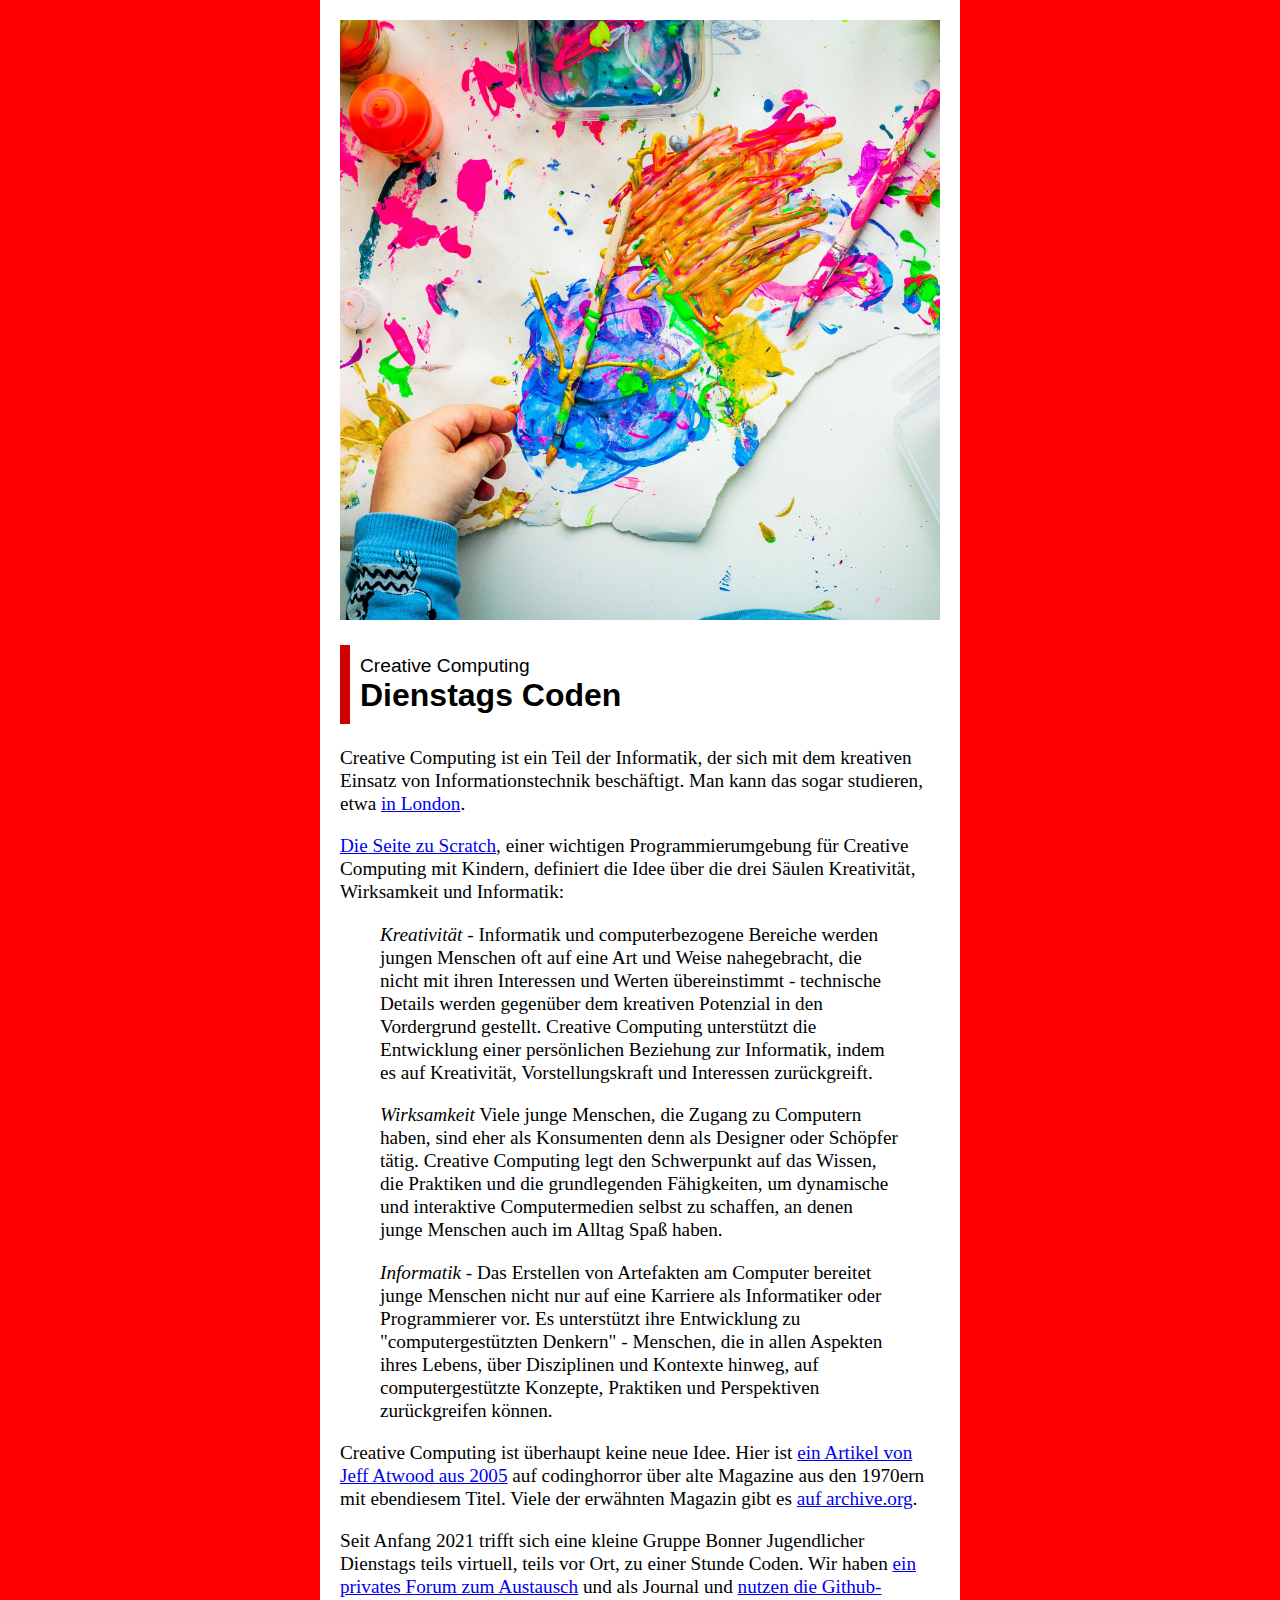
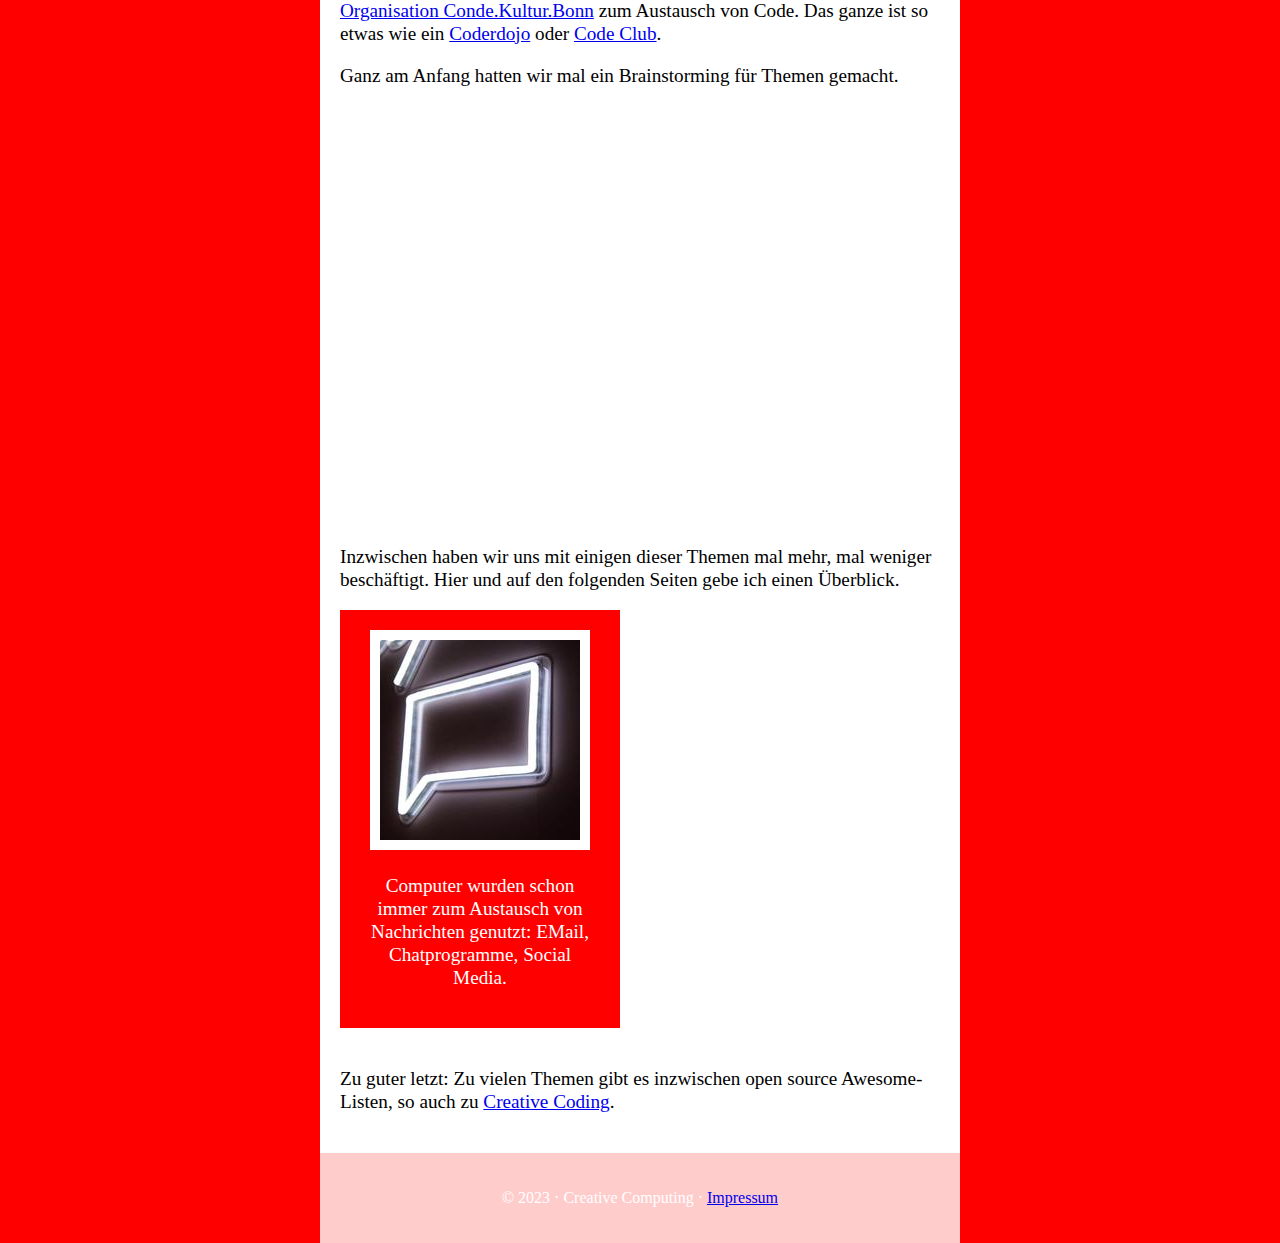
==== docs/index.html @ 2daef766 "First page" ====
<!DOCTYPE html>
<html>
    <head>
        <meta charset="utf-8">
        <title>Dienstags Coden | Creative Computing</title>
        <link href="./styles.css" rel="stylesheet">
        <meta property="og:image" content="./images/banner-1920.jpg">
        <style>

        
        
        </style>
    </head>
    <body>
        <main>
            <header><img alt="Start" src="./images/banner-1920.jpg"></header>
            <h1><small>Creative Computing</small>Dienstags Coden</h1>
            <p>Creative Computing ist ein Teil der Informatik, der sich mit dem kreativen Einsatz von Informationstechnik beschäftigt. Man kann das sogar studieren, etwa <a href="https://www.gold.ac.uk/ug/bsc-creative-computing/">in London</a>.</p>
<p><a href="https://scratched.gse.harvard.edu/guide/">Die Seite zu Scratch</a>, einer wichtigen Programmierumgebung für Creative Computing mit Kindern, definiert die Idee über die drei Säulen Kreativität, Wirksamkeit und Informatik:</p>
<blockquote>
<p><em>Kreativität</em> - Informatik und computerbezogene Bereiche werden jungen Menschen oft auf eine Art und Weise nahegebracht, die nicht mit ihren Interessen und Werten übereinstimmt - technische Details werden gegenüber dem kreativen Potenzial in den Vordergrund gestellt. Creative Computing unterstützt die Entwicklung einer persönlichen Beziehung zur Informatik, indem es auf Kreativität, Vorstellungskraft und Interessen zurückgreift.</p>
<p><em>Wirksamkeit</em> Viele junge Menschen, die Zugang zu Computern haben, sind eher als Konsumenten denn als Designer oder Schöpfer tätig. Creative Computing legt den Schwerpunkt auf das Wissen, die Praktiken und die grundlegenden Fähigkeiten, um dynamische und interaktive Computermedien selbst zu schaffen, an denen junge Menschen auch im Alltag Spaß haben.</p>
<p><em>Informatik</em> - Das Erstellen von Artefakten am Computer bereitet junge Menschen nicht nur auf eine Karriere als Informatiker oder Programmierer vor. Es unterstützt ihre Entwicklung zu "computergestützten Denkern" - Menschen, die in allen Aspekten ihres Lebens, über Disziplinen und Kontexte hinweg, auf computergestützte Konzepte, Praktiken und Perspektiven zurückgreifen können.</p>
</blockquote>
<p>Creative Computing ist überhaupt keine neue Idee. Hier ist <a href="https://blog.codinghorror.com/the-best-of-creative-computing/">ein Artikel von Jeff Atwood aus 2005</a> auf codinghorror über alte Magazine aus den 1970ern mit ebendiesem Titel. Viele der erwähnten Magazin gibt es <a href="https://archive.org/search.php?query=creator%3A%22Ahl%2C+David+H%22">auf archive.org</a>.</p>
<p>Seit Anfang 2021 trifft sich eine kleine Gruppe Bonner Jugendlicher Dienstags teils virtuell, teils vor Ort, zu einer Stunde Coden. Wir haben <a href="https://meetup.codekulturbonn.de/groups/2">ein privates Forum zum Austausch</a> und als Journal und <a href="https://github.com/orgs/codekulturbonn/repositories">nutzen die Github-Organisation Conde.Kultur.Bonn</a> zum Austausch von Code. Das ganze ist so etwas wie ein <a href="https://coderdojo.com/de-DE">Coderdojo</a> oder <a href="https://international.codeclub.org/">Code Club</a>. </p>
<p>Ganz am Anfang hatten wir mal ein Brainstorming für Themen gemacht. </p>
<div class="kinopio-embed" style="height: 420px; width: 100%;">
  <iframe src="https://kinopio.club/embed/?spaceId=gzl-9pEUShbT-VO4FKwX3&zoom=100" style="height: 100%; width: 100%; border: 0; border-radius: 5px;">
  </iframe>
</div>

<p>Inzwischen haben wir uns mit einigen dieser Themen mal mehr, mal weniger beschäftigt. Hier und auf den folgenden Seiten gebe ich einen Überblick.</p>
<section id="teasers">
    <a title="Sich unterhalten" href="./unterhalten.html">
      <img alt="Unterhalten" src="./images/chat-200.jpg">
      <p>Computer wurden schon immer zum Austausch von Nachrichten genutzt: EMail, Chatprogramme, Social Media. 
</p>
    </a>
</section>

<p>Zu guter letzt: Zu vielen Themen gibt es inzwischen open source Awesome-Listen, so auch zu <a href="https://github.com/terkelg/awesome-creative-coding">Creative Coding</a>.</p>
        </main>

        <footer>
          <p>&copy; 2023 &middot; Creative Computing &middot; <a href="about.html">Impressum</a></p>
	        </footer>
    </body>
</html>
---- docs/styles.css ----
/**
 * styles.css - Cascading Style Sheets
 */
body {
    margin: 0;
    background-color: red;
}

main {
    background-color: white;
    max-width: 600px;
    margin: 0 auto;
    padding: 20px;
}

hr {
    color: #eee;
}

main p {
    font-size: 1.2em;
    line-height: 1.2em;
}

main p.lead {
    font-size: 1.4em;
}

header img {
    max-width: 600px;
}

h1, h2 {
    font-family: arial;
}

h1 {
    border-left: solid 10px #c00;
    padding: 10px;
}

h1 > small {
    display: block;
    font-size: 0.6em;
    font-weight: normal;
}

#teasers {
    display: flex;
    flex-wrap: wrap;
    justify-content: space-between;
}

#teasers a {
    background-color: red;
    width: 240px;
    margin-bottom: 20px;
    padding: 20px;
    text-decoration: none;
    color: white;
    text-align: center;
}

#teasers img {
    border: solid 10px white;
}
    
footer {
    max-width: 600px;
    margin: 0 auto;
    padding: 20px;
    background-color: #fcc;
    color: white;
}

footer p {
    text-align: center;
}

footer nav {
    display: flex;
    justify-content: center;
}

footer img {
    display: block;
    margin: 20px;
    border: solid 10px white;
    max-width: 80px;
}
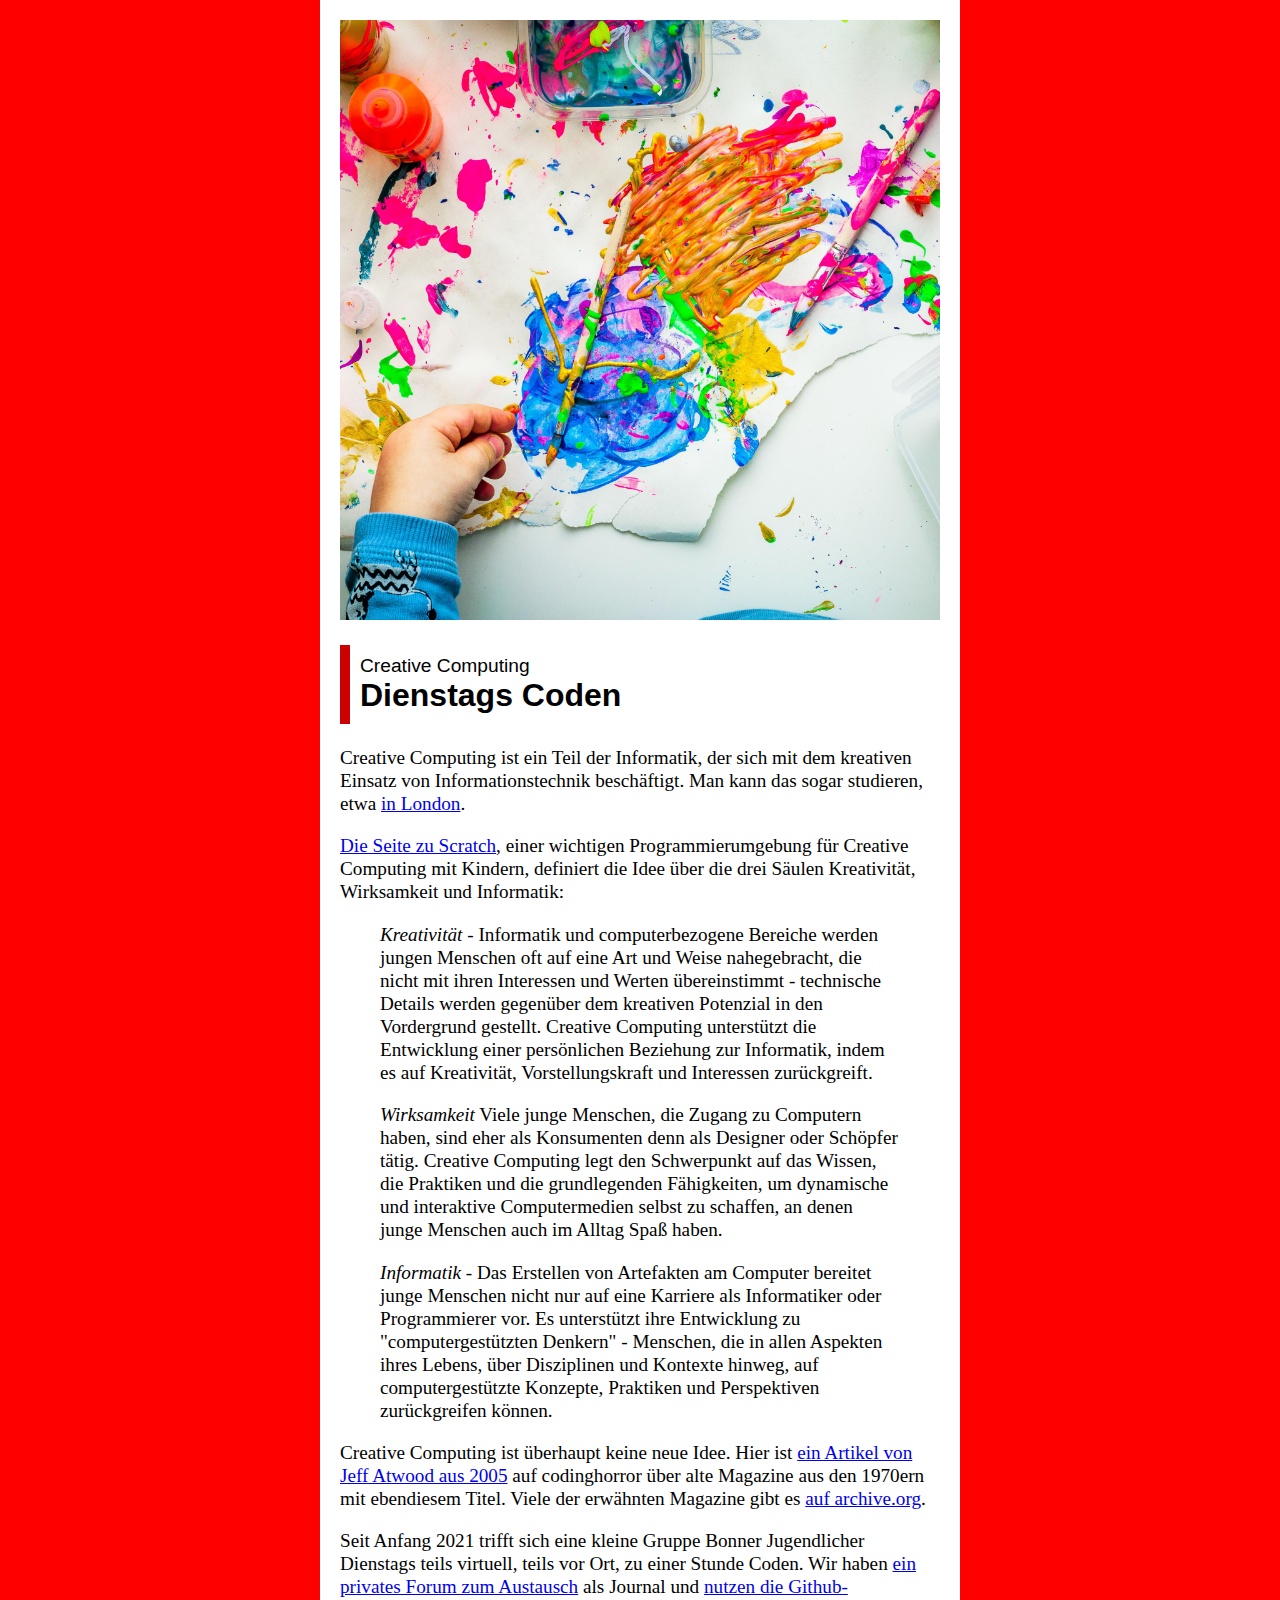
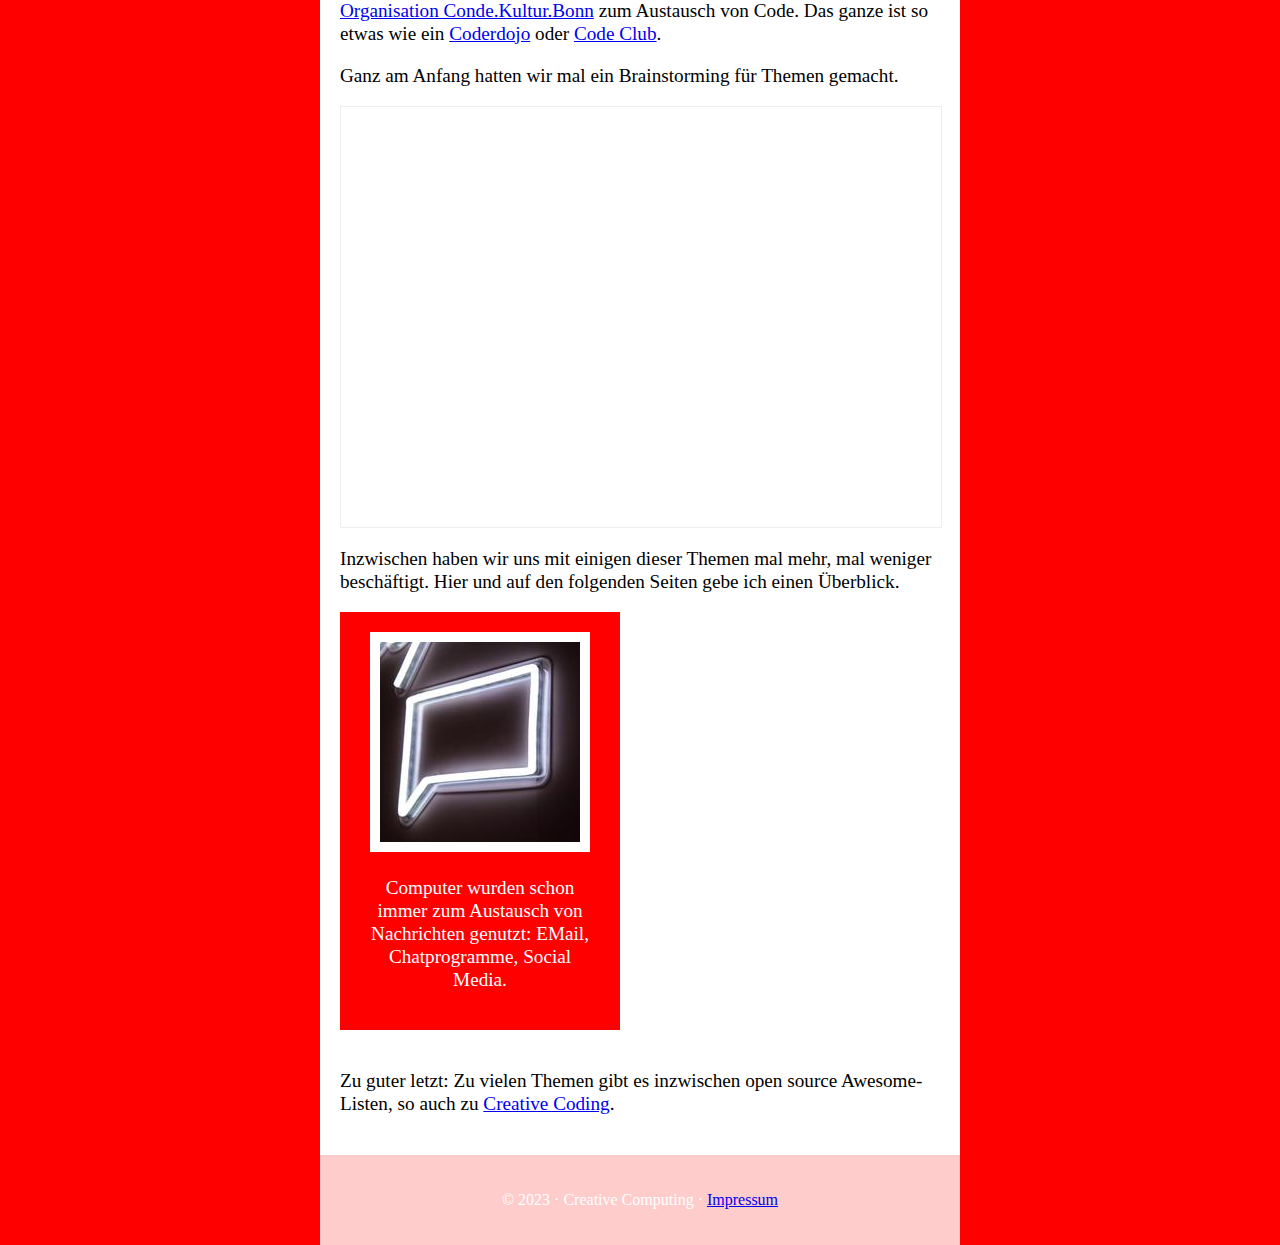
==== commit e3fbb20a: "Typos" ====
--- a/docs/index.html
+++ b/docs/index.html
@@ -22,8 +22,8 @@
 <p><em>Wirksamkeit</em> Viele junge Menschen, die Zugang zu Computern haben, sind eher als Konsumenten denn als Designer oder Schöpfer tätig. Creative Computing legt den Schwerpunkt auf das Wissen, die Praktiken und die grundlegenden Fähigkeiten, um dynamische und interaktive Computermedien selbst zu schaffen, an denen junge Menschen auch im Alltag Spaß haben.</p>
 <p><em>Informatik</em> - Das Erstellen von Artefakten am Computer bereitet junge Menschen nicht nur auf eine Karriere als Informatiker oder Programmierer vor. Es unterstützt ihre Entwicklung zu "computergestützten Denkern" - Menschen, die in allen Aspekten ihres Lebens, über Disziplinen und Kontexte hinweg, auf computergestützte Konzepte, Praktiken und Perspektiven zurückgreifen können.</p>
 </blockquote>
-<p>Creative Computing ist überhaupt keine neue Idee. Hier ist <a href="https://blog.codinghorror.com/the-best-of-creative-computing/">ein Artikel von Jeff Atwood aus 2005</a> auf codinghorror über alte Magazine aus den 1970ern mit ebendiesem Titel. Viele der erwähnten Magazin gibt es <a href="https://archive.org/search.php?query=creator%3A%22Ahl%2C+David+H%22">auf archive.org</a>.</p>
-<p>Seit Anfang 2021 trifft sich eine kleine Gruppe Bonner Jugendlicher Dienstags teils virtuell, teils vor Ort, zu einer Stunde Coden. Wir haben <a href="https://meetup.codekulturbonn.de/groups/2">ein privates Forum zum Austausch</a> und als Journal und <a href="https://github.com/orgs/codekulturbonn/repositories">nutzen die Github-Organisation Conde.Kultur.Bonn</a> zum Austausch von Code. Das ganze ist so etwas wie ein <a href="https://coderdojo.com/de-DE">Coderdojo</a> oder <a href="https://international.codeclub.org/">Code Club</a>. </p>
+<p>Creative Computing ist überhaupt keine neue Idee. Hier ist <a href="https://blog.codinghorror.com/the-best-of-creative-computing/">ein Artikel von Jeff Atwood aus 2005</a> auf codinghorror über alte Magazine aus den 1970ern mit ebendiesem Titel. Viele der erwähnten Magazine gibt es <a href="https://archive.org/search.php?query=creator%3A%22Ahl%2C+David+H%22">auf archive.org</a>.</p>
+<p>Seit Anfang 2021 trifft sich eine kleine Gruppe Bonner Jugendlicher Dienstags teils virtuell, teils vor Ort, zu einer Stunde Coden. Wir haben <a href="https://meetup.codekulturbonn.de/groups/2">ein privates Forum zum Austausch</a> als Journal und <a href="https://github.com/orgs/codekulturbonn/repositories">nutzen die Github-Organisation Conde.Kultur.Bonn</a> zum Austausch von Code. Das ganze ist so etwas wie ein <a href="https://coderdojo.com/de-DE">Coderdojo</a> oder <a href="https://international.codeclub.org/">Code Club</a>. </p>
 <p>Ganz am Anfang hatten wir mal ein Brainstorming für Themen gemacht. </p>
 <div class="kinopio-embed" style="height: 420px; width: 100%;">
   <iframe src="https://kinopio.club/embed/?spaceId=gzl-9pEUShbT-VO4FKwX3&zoom=100" style="height: 100%; width: 100%; border: 0; border-radius: 5px;">
--- a/docs/styles.css
+++ b/docs/styles.css
@@ -64,6 +64,10 @@
 #teasers img {
     border: solid 10px white;
 }
+
+.kinopio-embed {
+    border: solid 1px #eee;
+}
     
 footer {
     max-width: 600px;
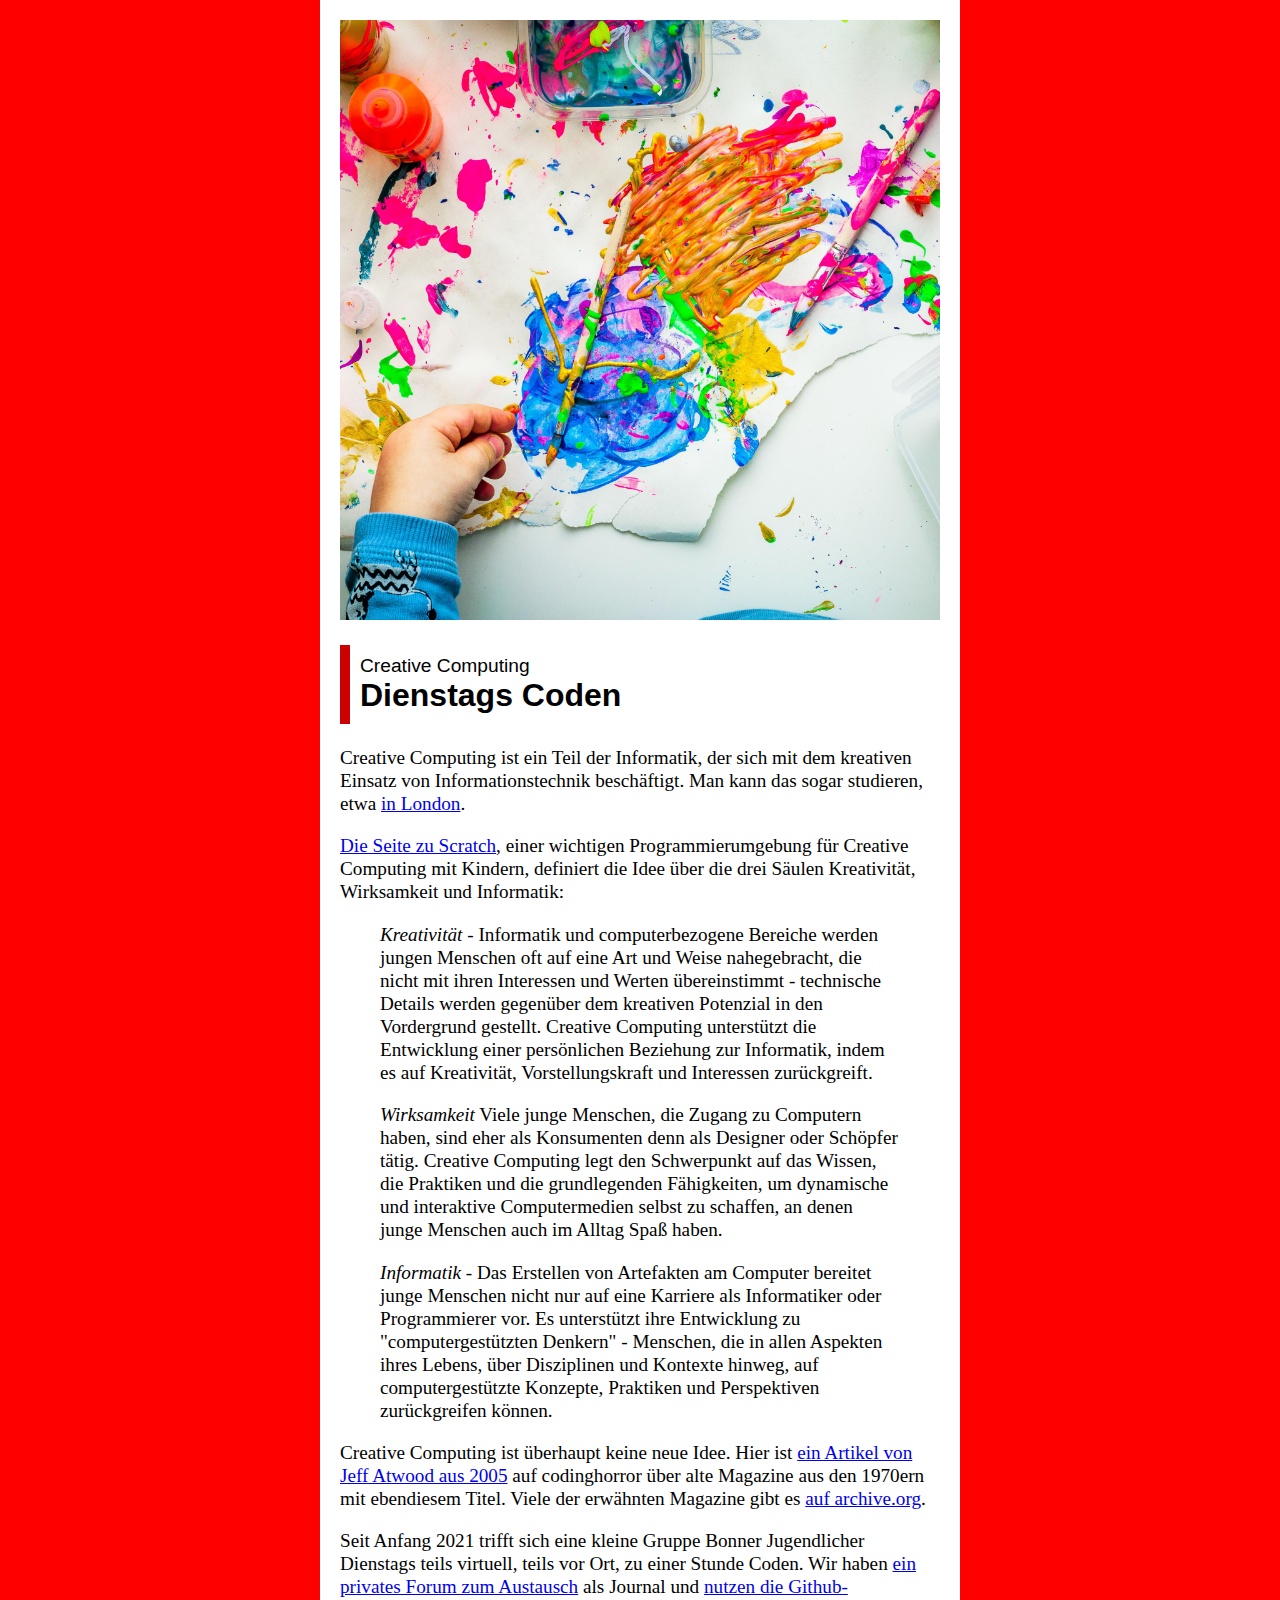
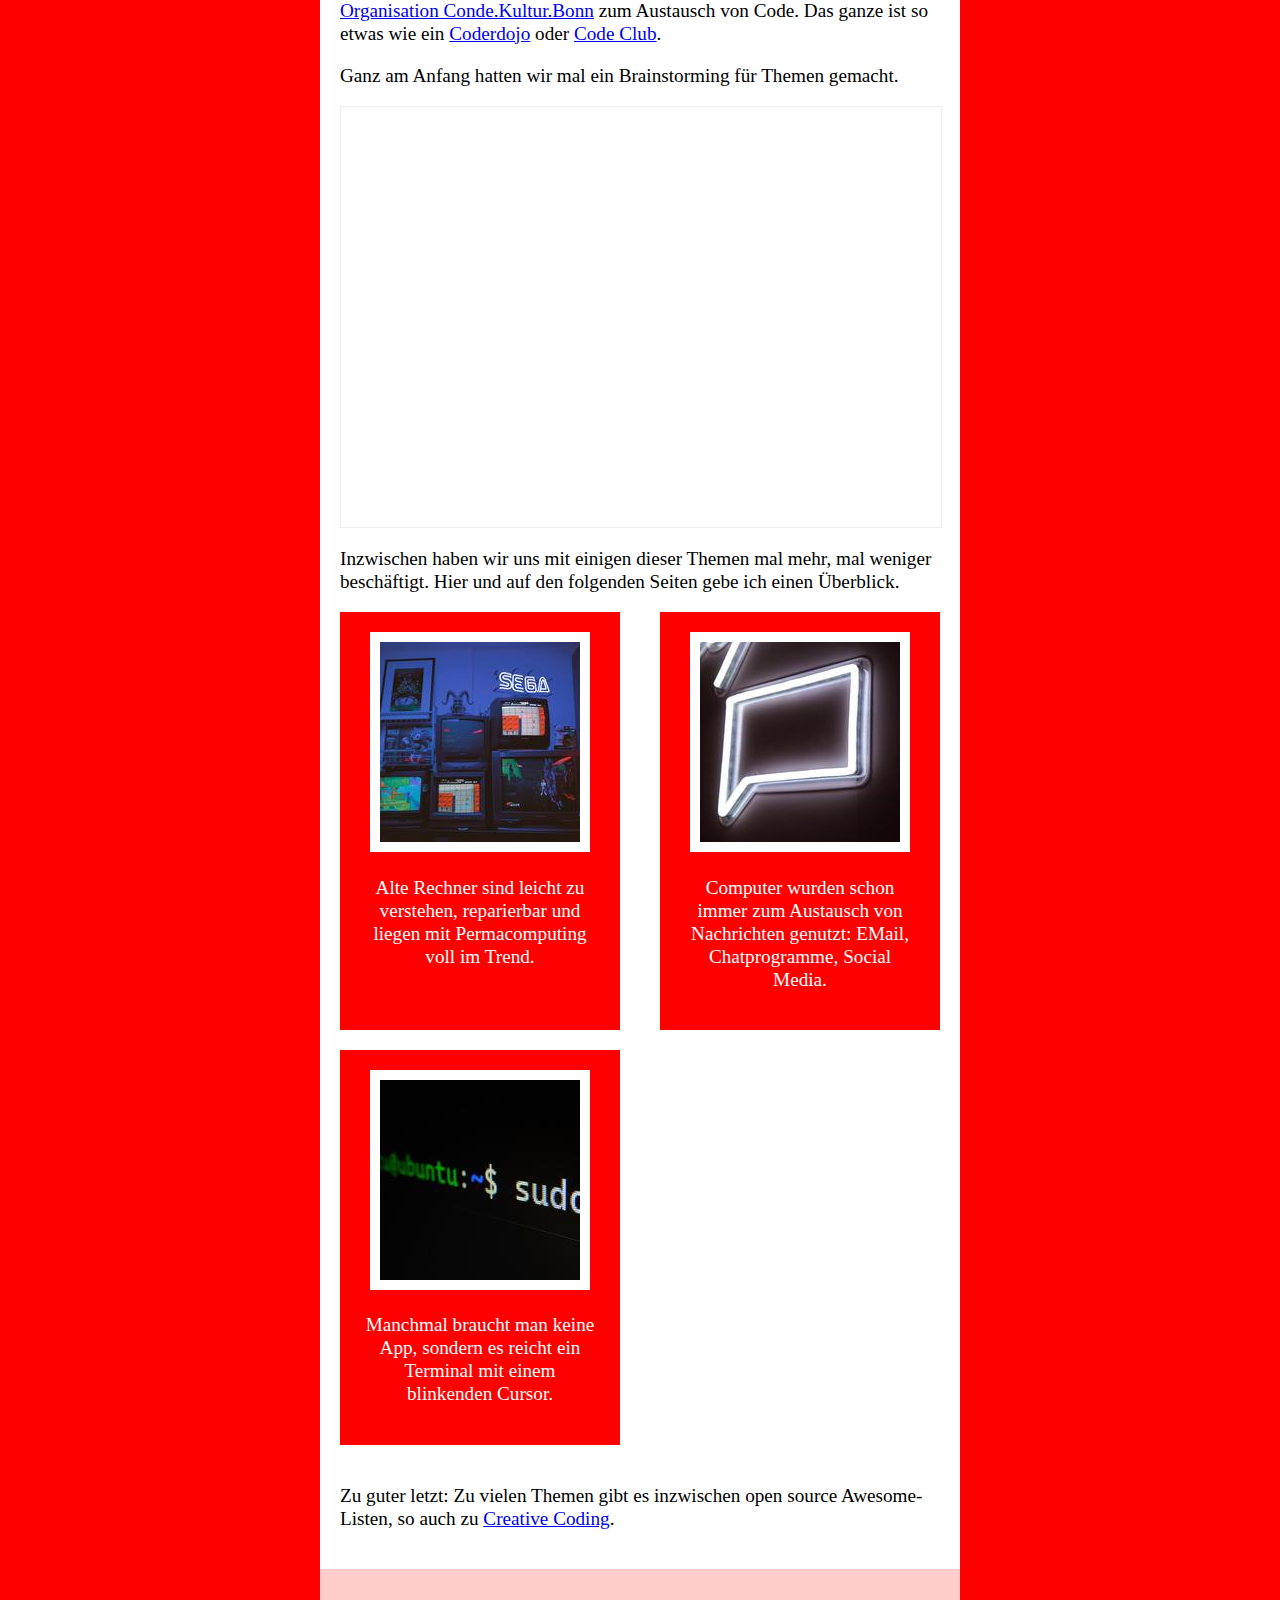
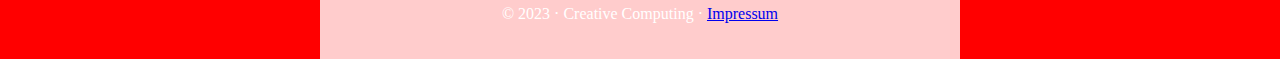
==== commit 57dd1a70: "Hypothesis. New pages" ====
--- a/docs/index.html
+++ b/docs/index.html
@@ -10,6 +10,7 @@
         
         
         </style>
+        <script src="https://hypothes.is/embed.js" async></script>
     </head>
     <body>
         <main>
@@ -32,9 +33,19 @@
 
 <p>Inzwischen haben wir uns mit einigen dieser Themen mal mehr, mal weniger beschäftigt. Hier und auf den folgenden Seiten gebe ich einen Überblick.</p>
 <section id="teasers">
+    <a title="Retrocomputing" href="./retrocomputing.html">
+      <img alt="Retrocomputing" src="./images/retro-200.jpg">
+      <p>Alte Rechner sind leicht zu verstehen, reparierbar und liegen mit Permacomputing voll im Trend. 
+</p>
+    </a>
     <a title="Sich unterhalten" href="./unterhalten.html">
       <img alt="Unterhalten" src="./images/chat-200.jpg">
       <p>Computer wurden schon immer zum Austausch von Nachrichten genutzt: EMail, Chatprogramme, Social Media. 
+</p>
+    </a>
+    <a title="Das Tildeverse" href="./tildeverse.html">
+      <img alt="Tildeverse" src="./images/tilde-200.jpg">
+      <p>Manchmal braucht man keine App, sondern es reicht ein Terminal mit einem blinkenden Cursor. 
 </p>
     </a>
 </section>
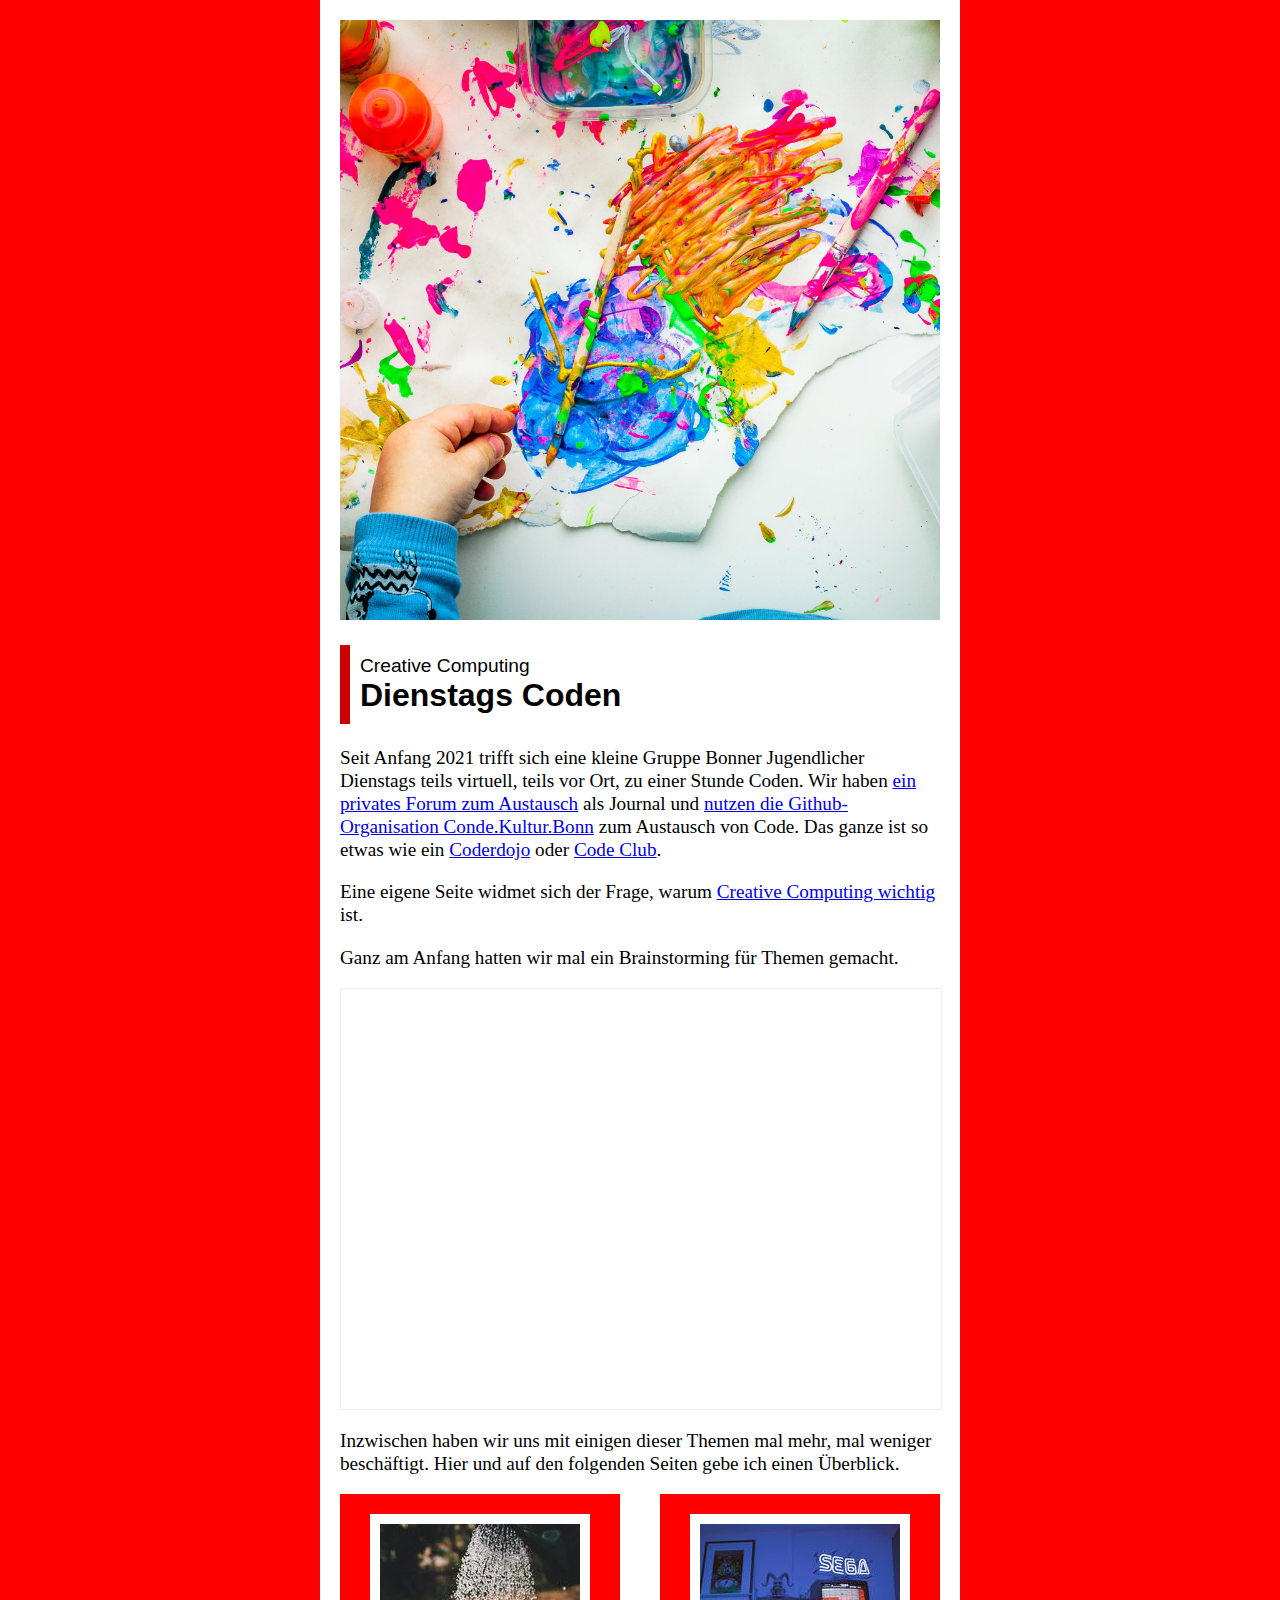
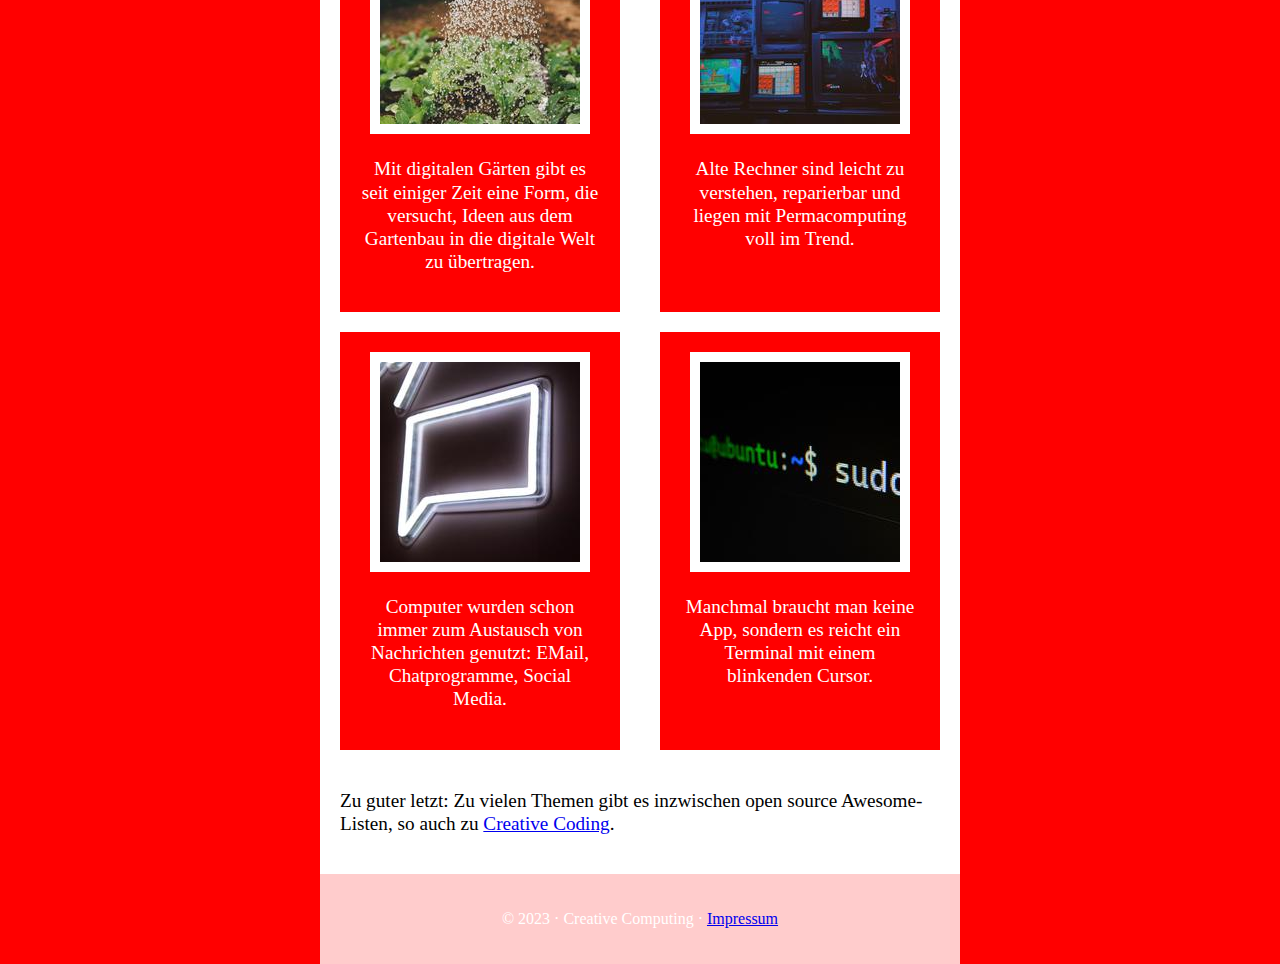
==== commit c247d83f: "Digital gardening" ====
--- a/docs/index.html
+++ b/docs/index.html
@@ -16,15 +16,8 @@
         <main>
             <header><img alt="Start" src="./images/banner-1920.jpg"></header>
             <h1><small>Creative Computing</small>Dienstags Coden</h1>
-            <p>Creative Computing ist ein Teil der Informatik, der sich mit dem kreativen Einsatz von Informationstechnik beschäftigt. Man kann das sogar studieren, etwa <a href="https://www.gold.ac.uk/ug/bsc-creative-computing/">in London</a>.</p>
-<p><a href="https://scratched.gse.harvard.edu/guide/">Die Seite zu Scratch</a>, einer wichtigen Programmierumgebung für Creative Computing mit Kindern, definiert die Idee über die drei Säulen Kreativität, Wirksamkeit und Informatik:</p>
-<blockquote>
-<p><em>Kreativität</em> - Informatik und computerbezogene Bereiche werden jungen Menschen oft auf eine Art und Weise nahegebracht, die nicht mit ihren Interessen und Werten übereinstimmt - technische Details werden gegenüber dem kreativen Potenzial in den Vordergrund gestellt. Creative Computing unterstützt die Entwicklung einer persönlichen Beziehung zur Informatik, indem es auf Kreativität, Vorstellungskraft und Interessen zurückgreift.</p>
-<p><em>Wirksamkeit</em> Viele junge Menschen, die Zugang zu Computern haben, sind eher als Konsumenten denn als Designer oder Schöpfer tätig. Creative Computing legt den Schwerpunkt auf das Wissen, die Praktiken und die grundlegenden Fähigkeiten, um dynamische und interaktive Computermedien selbst zu schaffen, an denen junge Menschen auch im Alltag Spaß haben.</p>
-<p><em>Informatik</em> - Das Erstellen von Artefakten am Computer bereitet junge Menschen nicht nur auf eine Karriere als Informatiker oder Programmierer vor. Es unterstützt ihre Entwicklung zu "computergestützten Denkern" - Menschen, die in allen Aspekten ihres Lebens, über Disziplinen und Kontexte hinweg, auf computergestützte Konzepte, Praktiken und Perspektiven zurückgreifen können.</p>
-</blockquote>
-<p>Creative Computing ist überhaupt keine neue Idee. Hier ist <a href="https://blog.codinghorror.com/the-best-of-creative-computing/">ein Artikel von Jeff Atwood aus 2005</a> auf codinghorror über alte Magazine aus den 1970ern mit ebendiesem Titel. Viele der erwähnten Magazine gibt es <a href="https://archive.org/search.php?query=creator%3A%22Ahl%2C+David+H%22">auf archive.org</a>.</p>
-<p>Seit Anfang 2021 trifft sich eine kleine Gruppe Bonner Jugendlicher Dienstags teils virtuell, teils vor Ort, zu einer Stunde Coden. Wir haben <a href="https://meetup.codekulturbonn.de/groups/2">ein privates Forum zum Austausch</a> als Journal und <a href="https://github.com/orgs/codekulturbonn/repositories">nutzen die Github-Organisation Conde.Kultur.Bonn</a> zum Austausch von Code. Das ganze ist so etwas wie ein <a href="https://coderdojo.com/de-DE">Coderdojo</a> oder <a href="https://international.codeclub.org/">Code Club</a>. </p>
+            <p>Seit Anfang 2021 trifft sich eine kleine Gruppe Bonner Jugendlicher Dienstags teils virtuell, teils vor Ort, zu einer Stunde Coden. Wir haben <a href="https://meetup.codekulturbonn.de/groups/2">ein privates Forum zum Austausch</a> als Journal und <a href="https://github.com/orgs/codekulturbonn/repositories">nutzen die Github-Organisation Conde.Kultur.Bonn</a> zum Austausch von Code. Das ganze ist so etwas wie ein <a href="https://coderdojo.com/de-DE">Coderdojo</a> oder <a href="https://international.codeclub.org/">Code Club</a>. </p>
+<p>Eine eigene Seite widmet sich der Frage, warum <a href="warum.html">Creative Computing wichtig</a> ist. </p>
 <p>Ganz am Anfang hatten wir mal ein Brainstorming für Themen gemacht. </p>
 <div class="kinopio-embed" style="height: 420px; width: 100%;">
   <iframe src="https://kinopio.club/embed/?spaceId=gzl-9pEUShbT-VO4FKwX3&zoom=100" style="height: 100%; width: 100%; border: 0; border-radius: 5px;">
@@ -33,6 +26,11 @@
 
 <p>Inzwischen haben wir uns mit einigen dieser Themen mal mehr, mal weniger beschäftigt. Hier und auf den folgenden Seiten gebe ich einen Überblick.</p>
 <section id="teasers">
+    <a title="Digitaler Garten" href="./digitaler-garten.html">
+      <img alt="Digitale Gärten" src="./images/garden-200.jpg">
+      <p>Mit digitalen Gärten gibt es seit einiger Zeit eine Form, die versucht, Ideen aus dem Gartenbau in die digitale Welt zu übertragen. 
+</p>
+    </a>
     <a title="Retrocomputing" href="./retrocomputing.html">
       <img alt="Retrocomputing" src="./images/retro-200.jpg">
       <p>Alte Rechner sind leicht zu verstehen, reparierbar und liegen mit Permacomputing voll im Trend. 
--- a/docs/styles.css
+++ b/docs/styles.css
@@ -69,6 +69,11 @@
     border: solid 1px #eee;
 }
     
+aside {
+    position: relative;
+    left: 100px;
+}
+
 footer {
     max-width: 600px;
     margin: 0 auto;
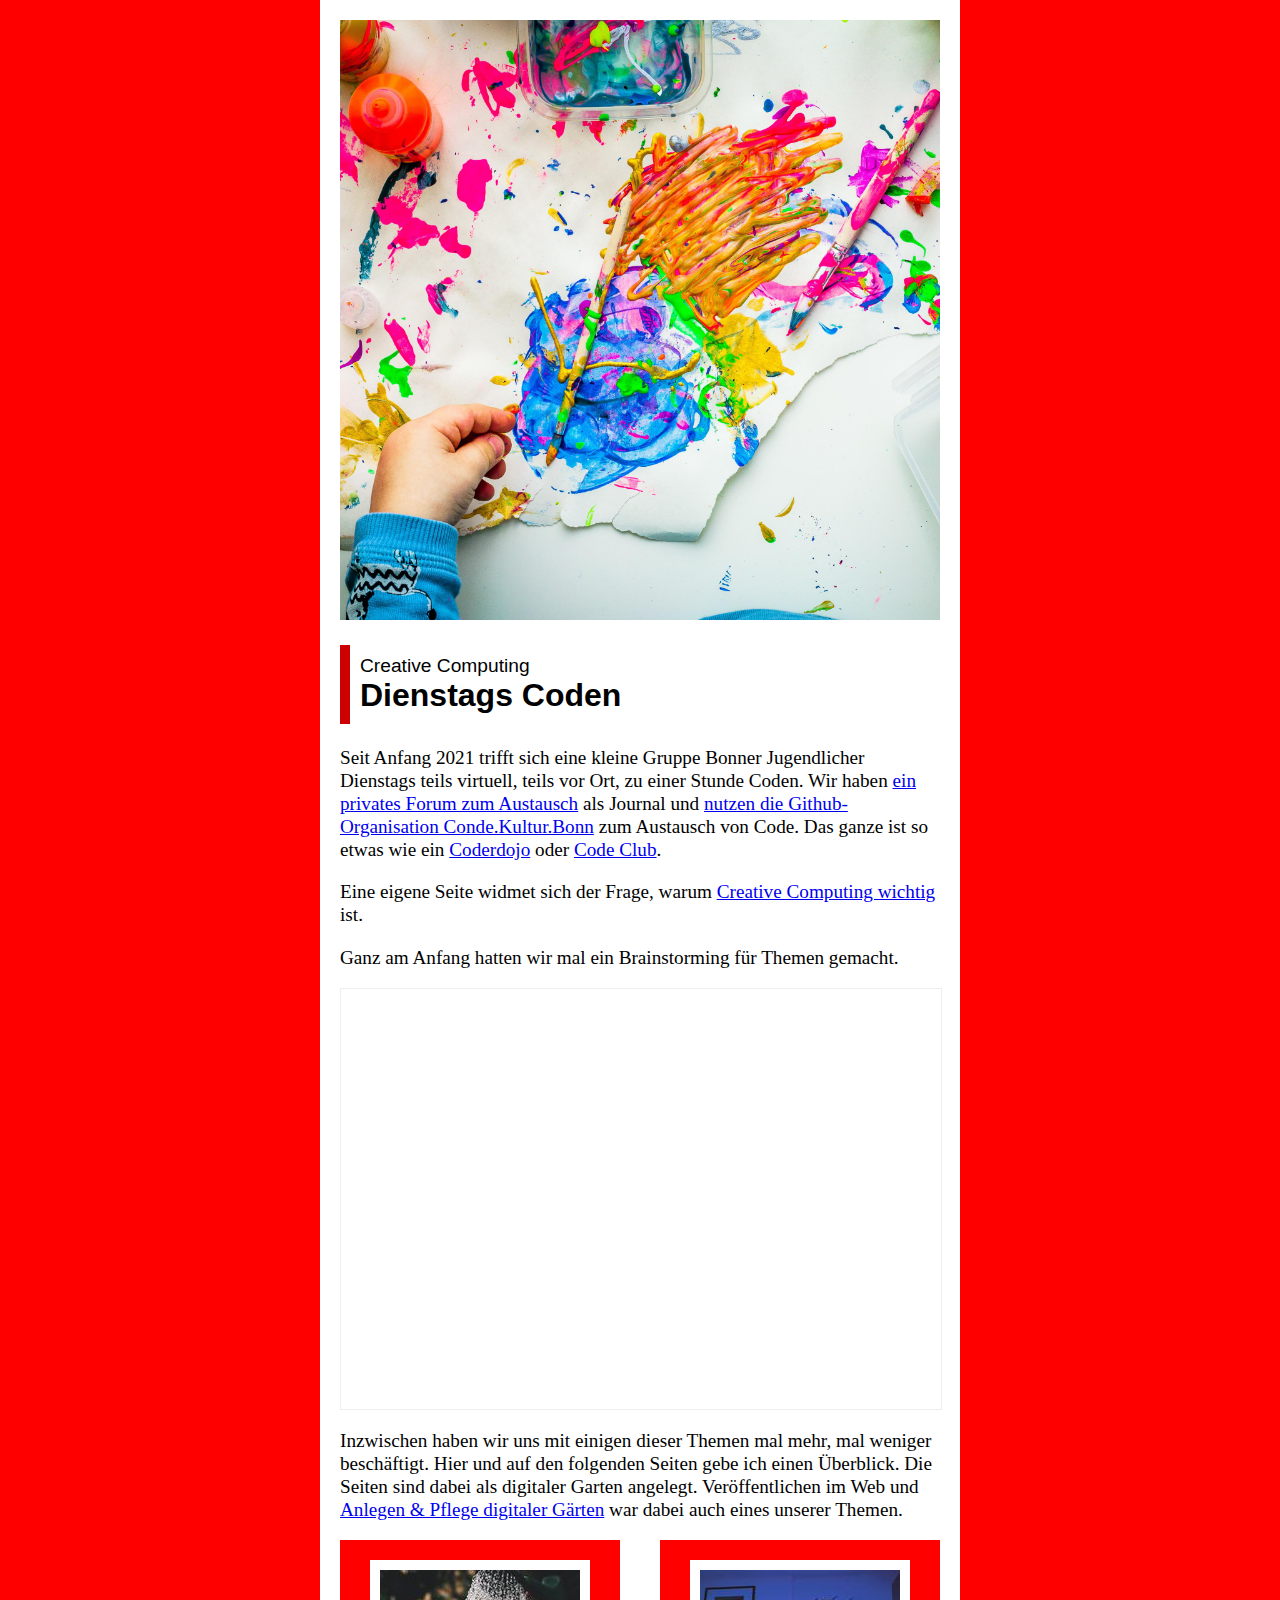
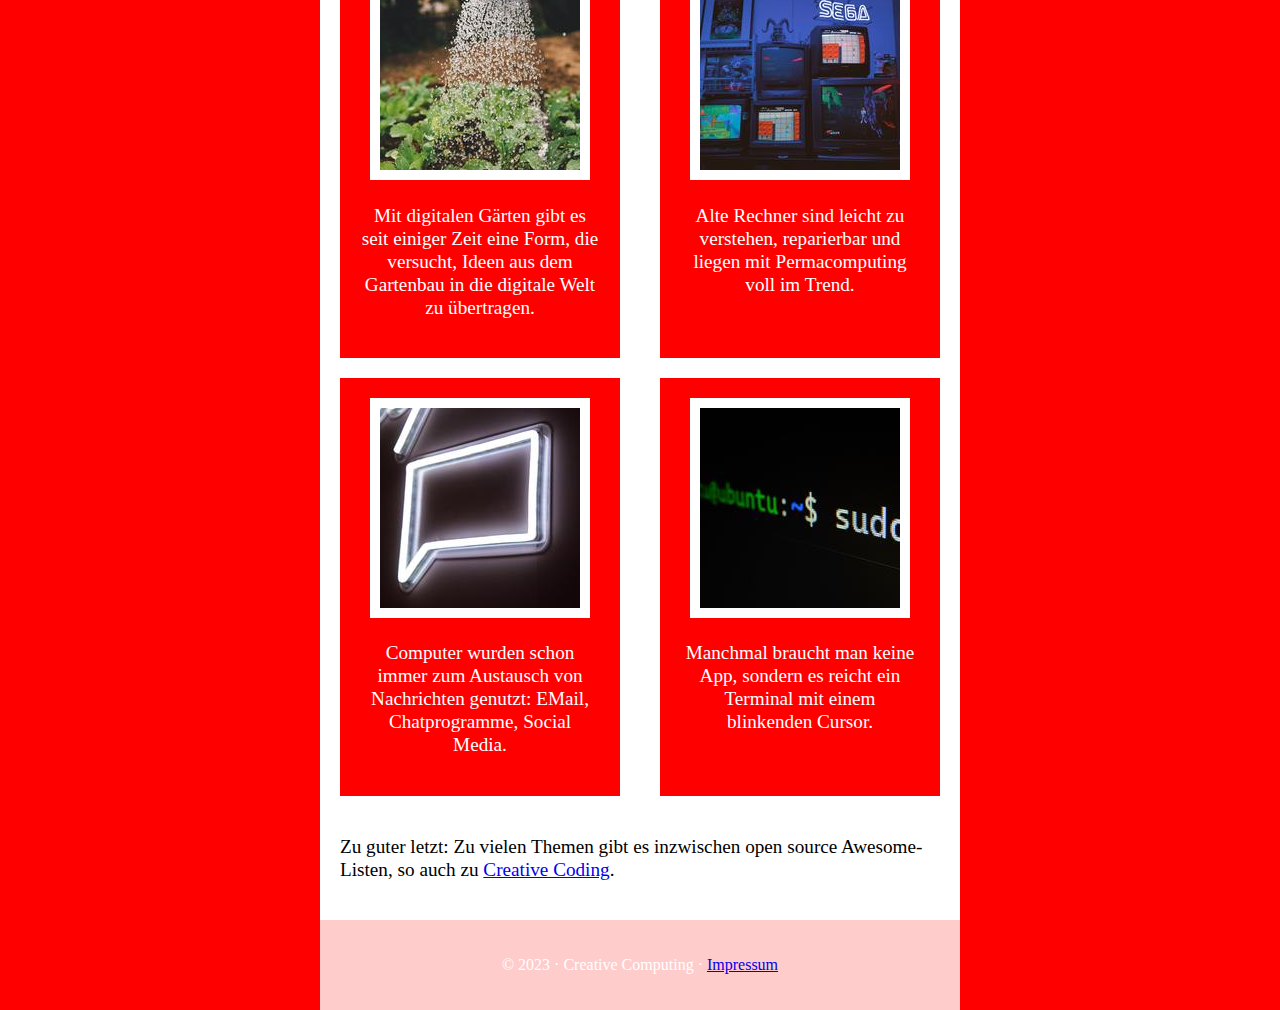
==== commit ac4141ab: "Fixed link" ====
--- a/docs/index.html
+++ b/docs/index.html
@@ -24,7 +24,7 @@
   </iframe>
 </div>
 
-<p>Inzwischen haben wir uns mit einigen dieser Themen mal mehr, mal weniger beschäftigt. Hier und auf den folgenden Seiten gebe ich einen Überblick.</p>
+<p>Inzwischen haben wir uns mit einigen dieser Themen mal mehr, mal weniger beschäftigt. Hier und auf den folgenden Seiten gebe ich einen Überblick. Die Seiten sind dabei als digitaler Garten angelegt. Veröffentlichen im Web und <a href="digitaler-garten.html">Anlegen &amp; Pflege digitaler Gärten</a> war dabei auch eines unserer Themen.</p>
 <section id="teasers">
     <a title="Digitaler Garten" href="./digitaler-garten.html">
       <img alt="Digitale Gärten" src="./images/garden-200.jpg">
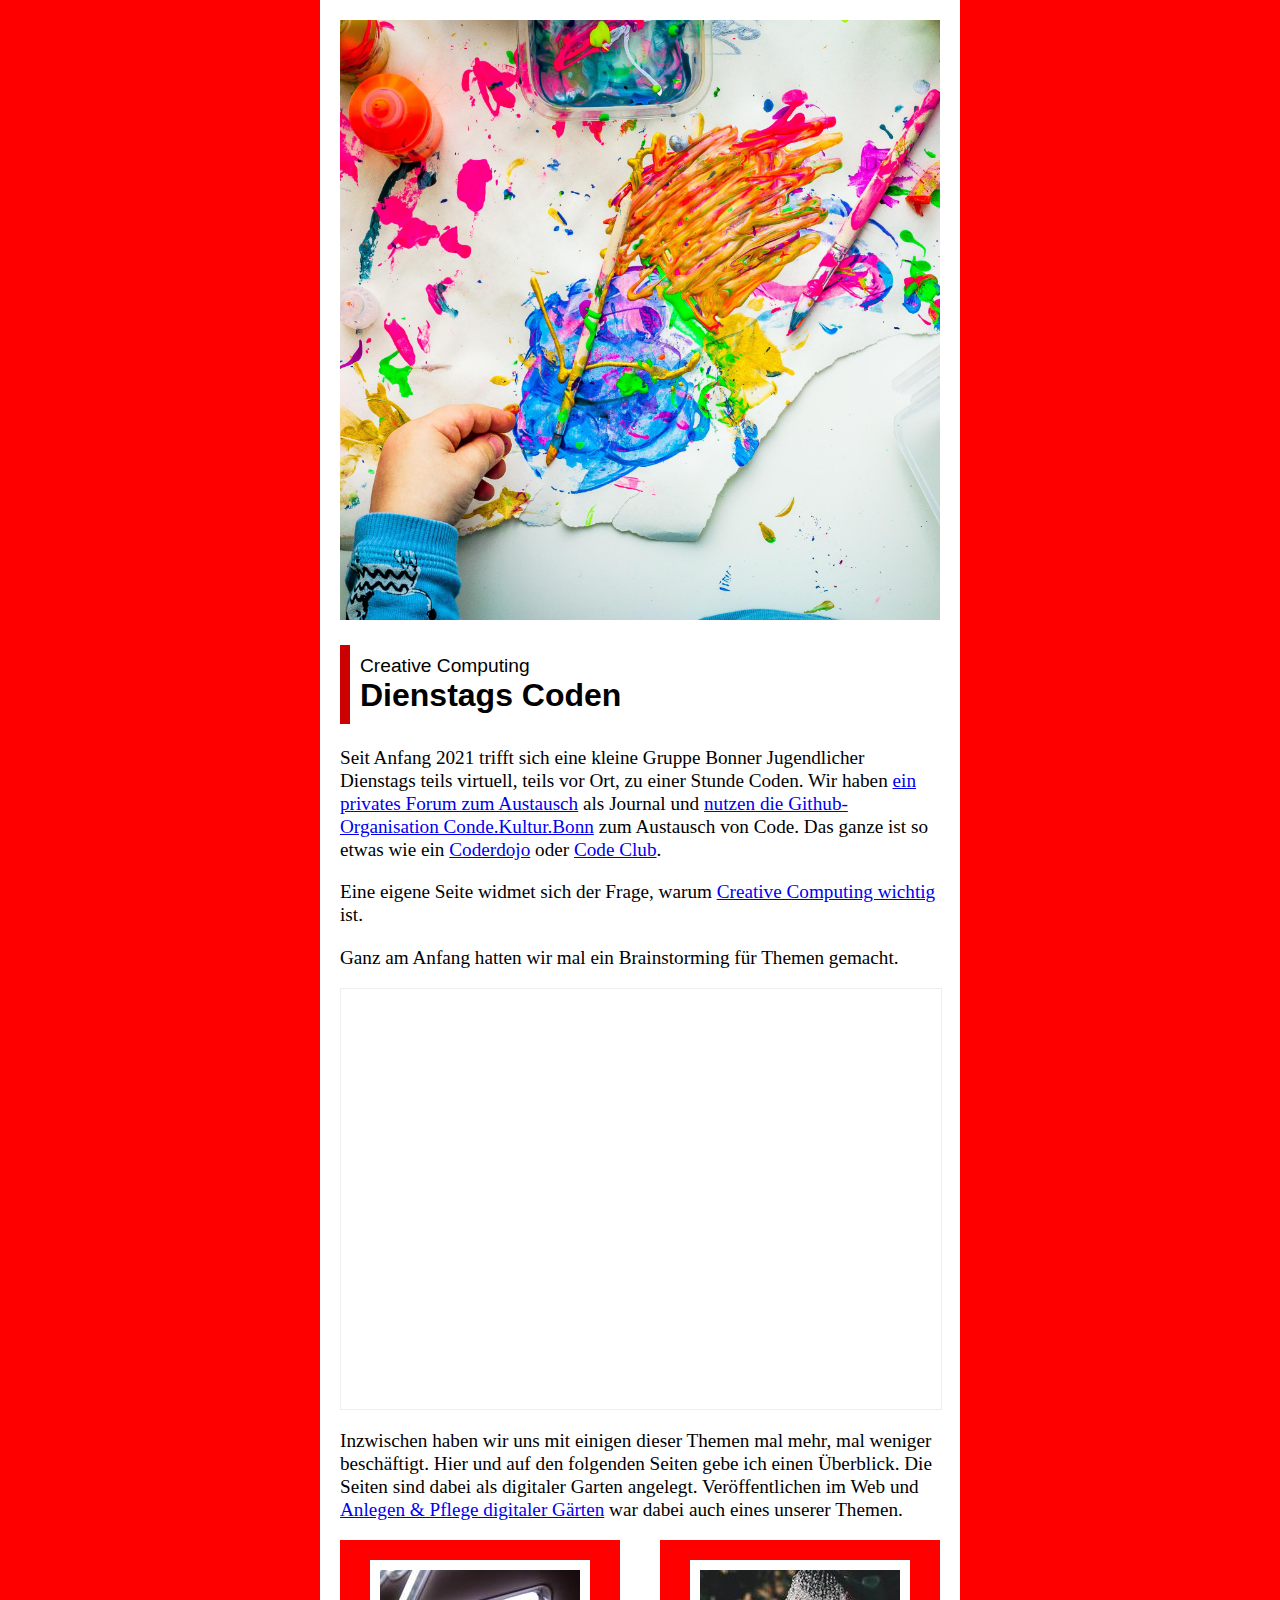
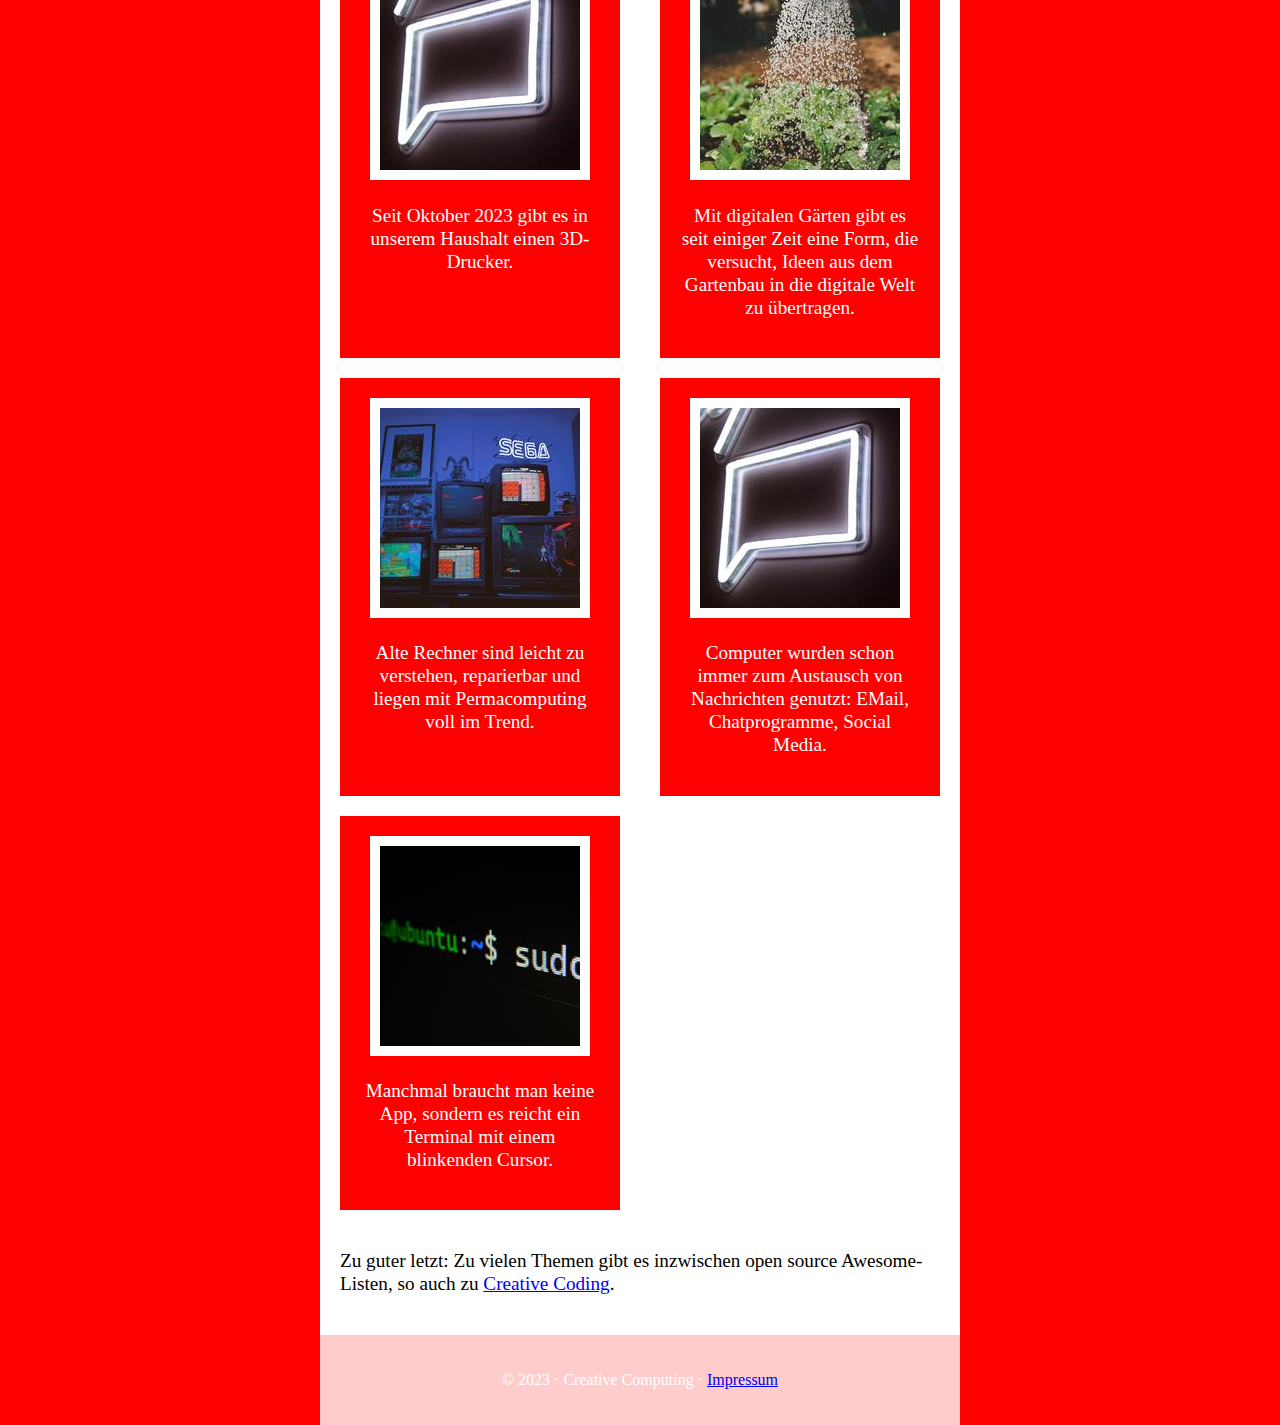
==== commit 1f9286c3: "Added: 3d-Druck" ====
--- a/docs/index.html
+++ b/docs/index.html
@@ -26,6 +26,11 @@
 
 <p>Inzwischen haben wir uns mit einigen dieser Themen mal mehr, mal weniger beschäftigt. Hier und auf den folgenden Seiten gebe ich einen Überblick. Die Seiten sind dabei als digitaler Garten angelegt. Veröffentlichen im Web und <a href="digitaler-garten.html">Anlegen &amp; Pflege digitaler Gärten</a> war dabei auch eines unserer Themen.</p>
 <section id="teasers">
+    <a title="3D-Druck" href="./3d-druck.html">
+      <img alt="3D-Druck" src="./images/chat-200.jpg">
+      <p>Seit Oktober 2023 gibt es in unserem Haushalt einen 3D-Drucker. 
+</p>
+    </a>
     <a title="Digitaler Garten" href="./digitaler-garten.html">
       <img alt="Digitale Gärten" src="./images/garden-200.jpg">
       <p>Mit digitalen Gärten gibt es seit einiger Zeit eine Form, die versucht, Ideen aus dem Gartenbau in die digitale Welt zu übertragen. 
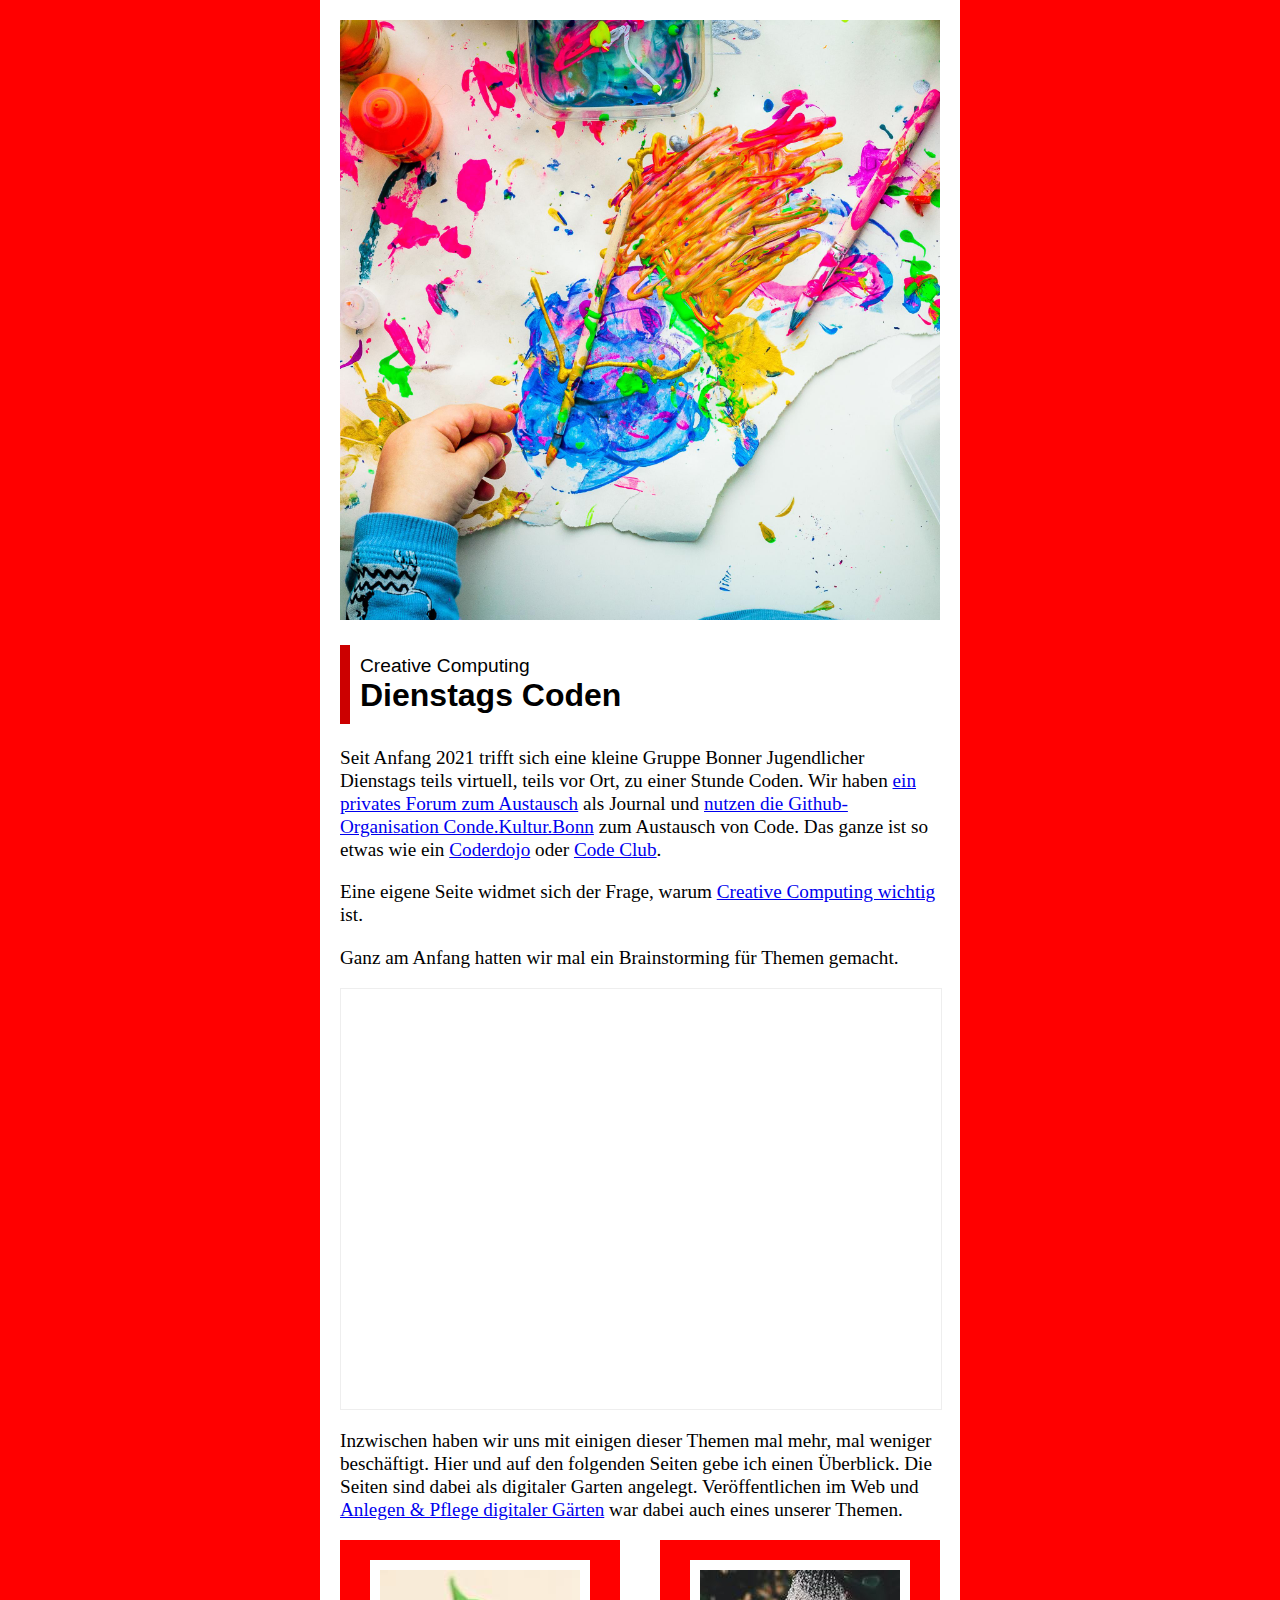
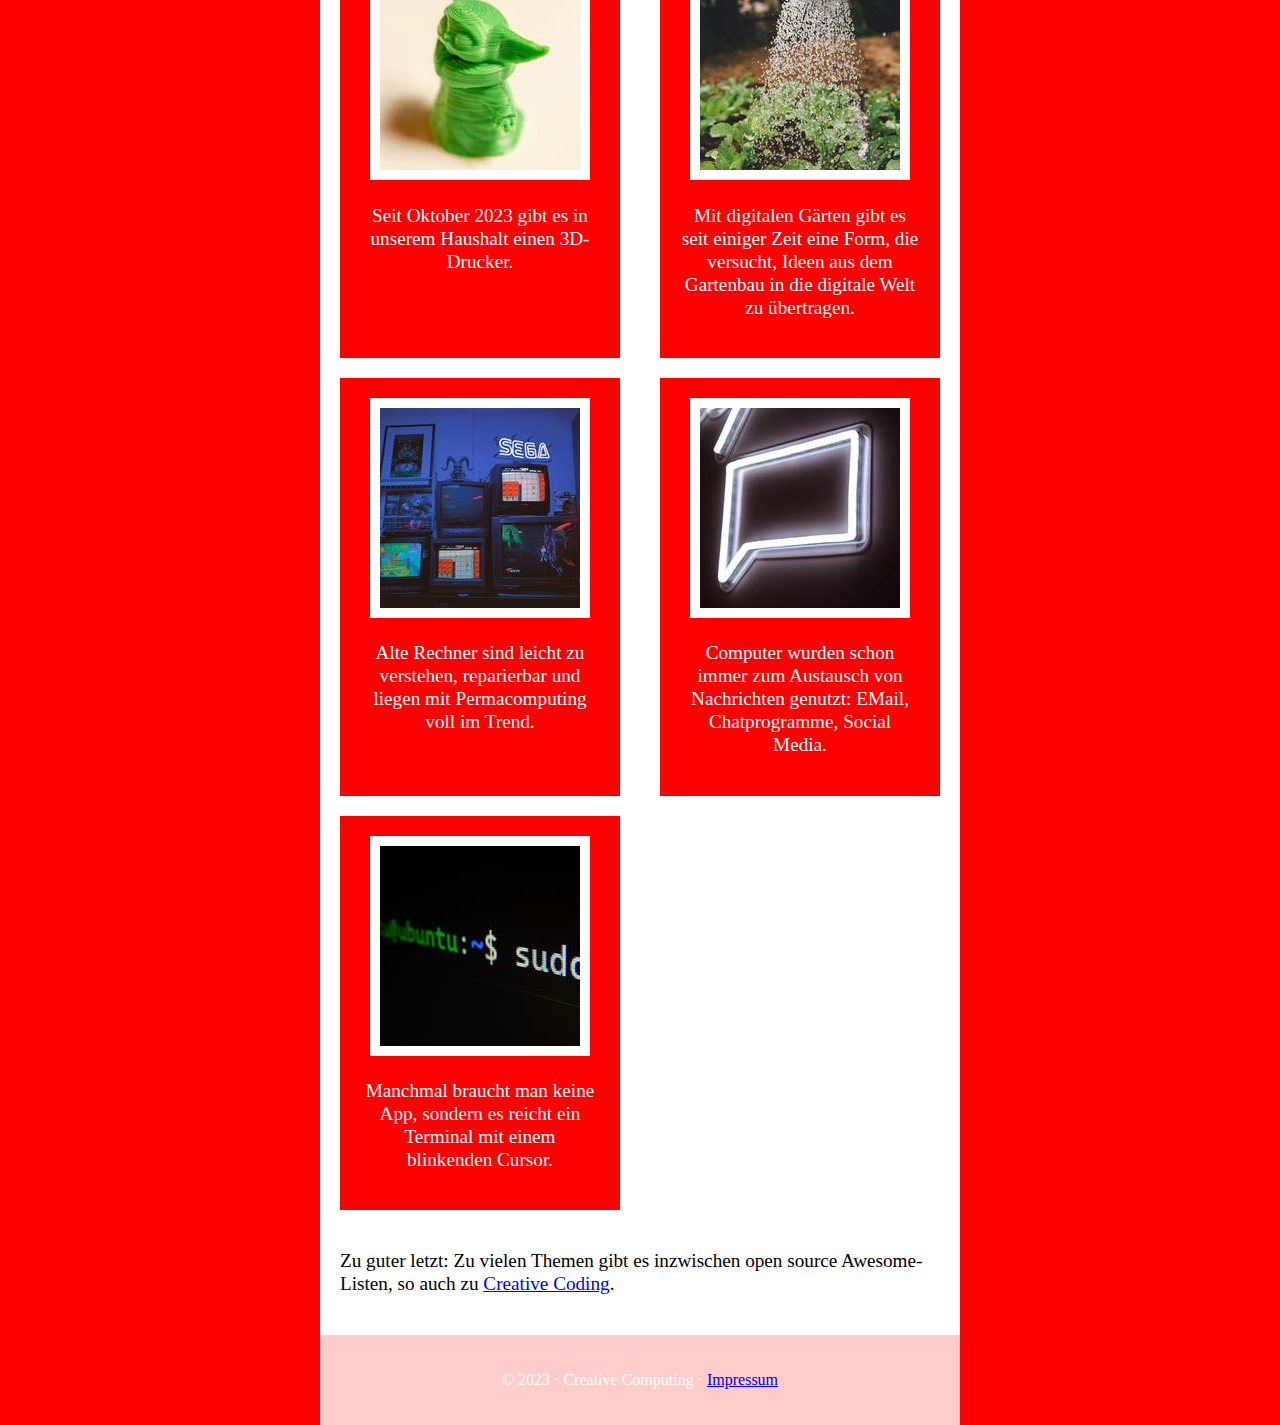
==== commit 034c35c3: "Image for 3d Print" ====
--- a/docs/index.html
+++ b/docs/index.html
@@ -27,7 +27,7 @@
 <p>Inzwischen haben wir uns mit einigen dieser Themen mal mehr, mal weniger beschäftigt. Hier und auf den folgenden Seiten gebe ich einen Überblick. Die Seiten sind dabei als digitaler Garten angelegt. Veröffentlichen im Web und <a href="digitaler-garten.html">Anlegen &amp; Pflege digitaler Gärten</a> war dabei auch eines unserer Themen.</p>
 <section id="teasers">
     <a title="3D-Druck" href="./3d-druck.html">
-      <img alt="3D-Druck" src="./images/chat-200.jpg">
+      <img alt="3D-Druck" src="./images/3ddruck-200.jpg">
       <p>Seit Oktober 2023 gibt es in unserem Haushalt einen 3D-Drucker. 
 </p>
     </a>
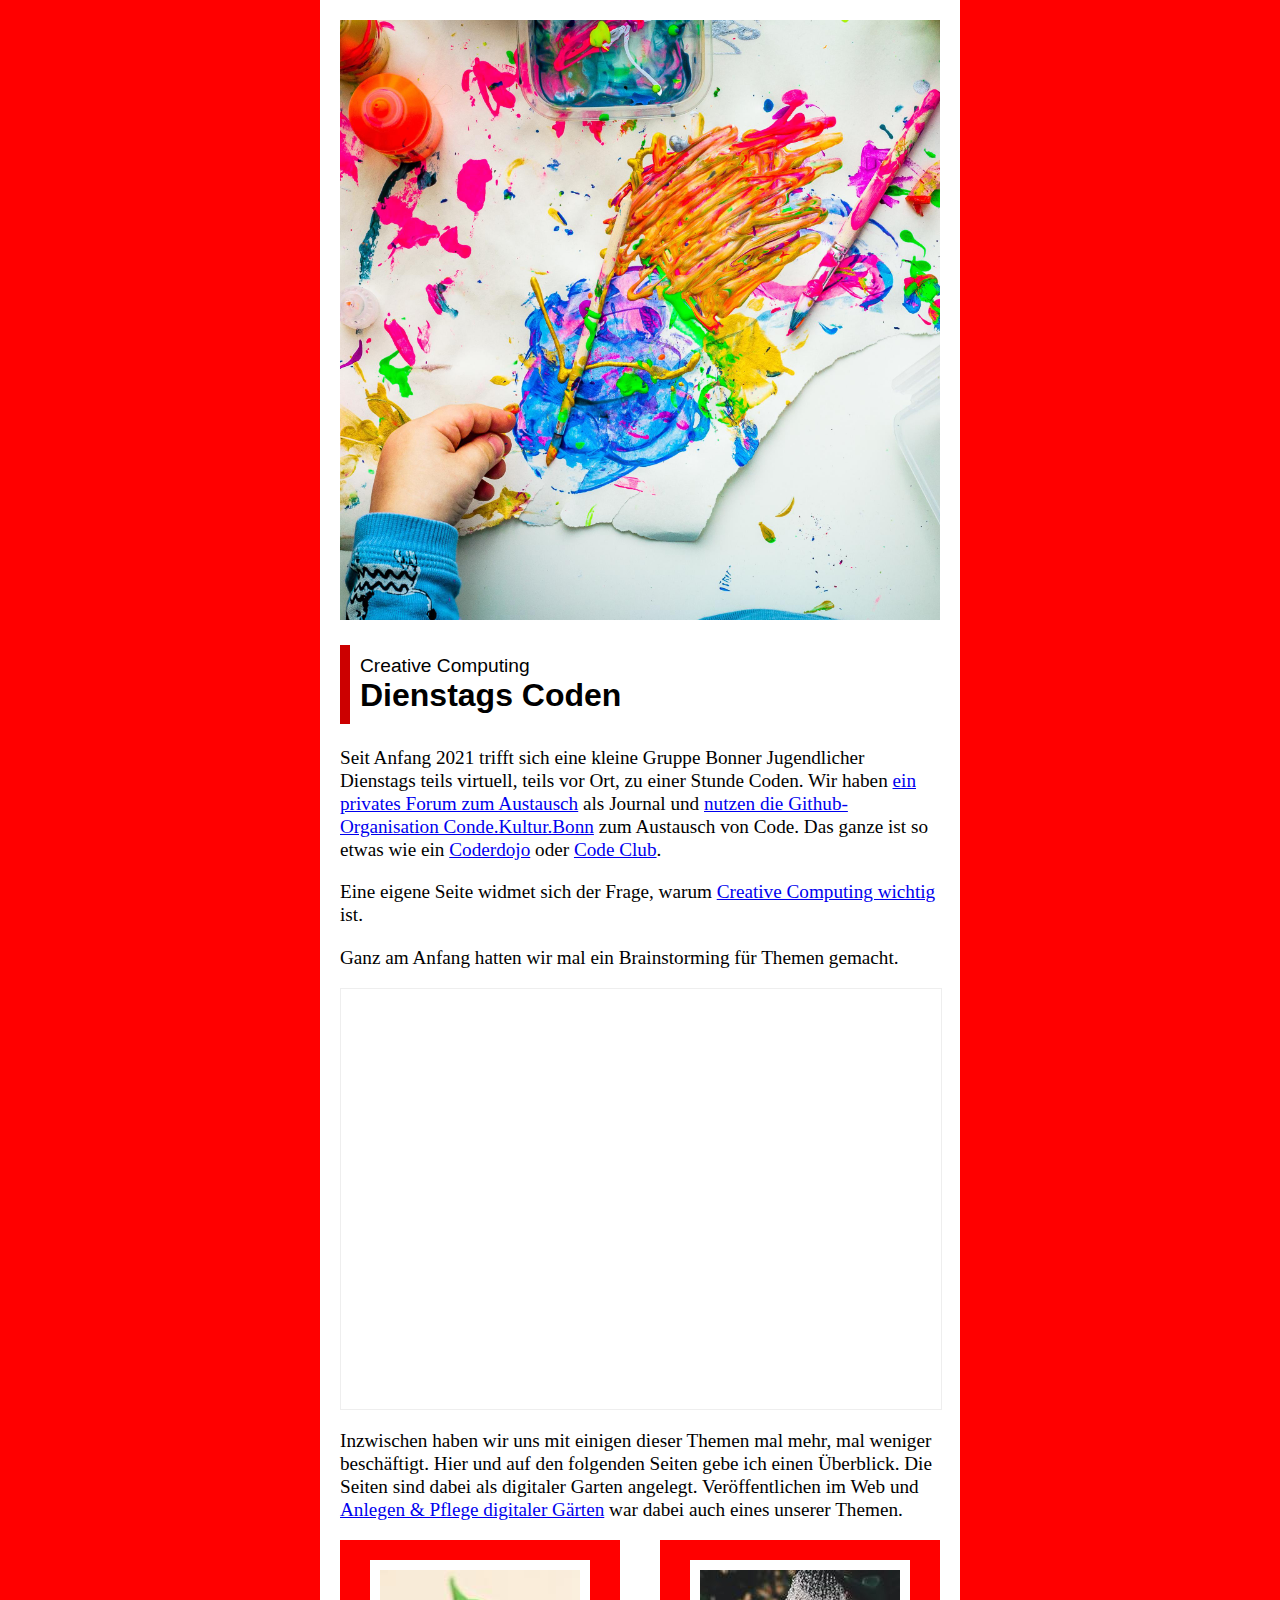
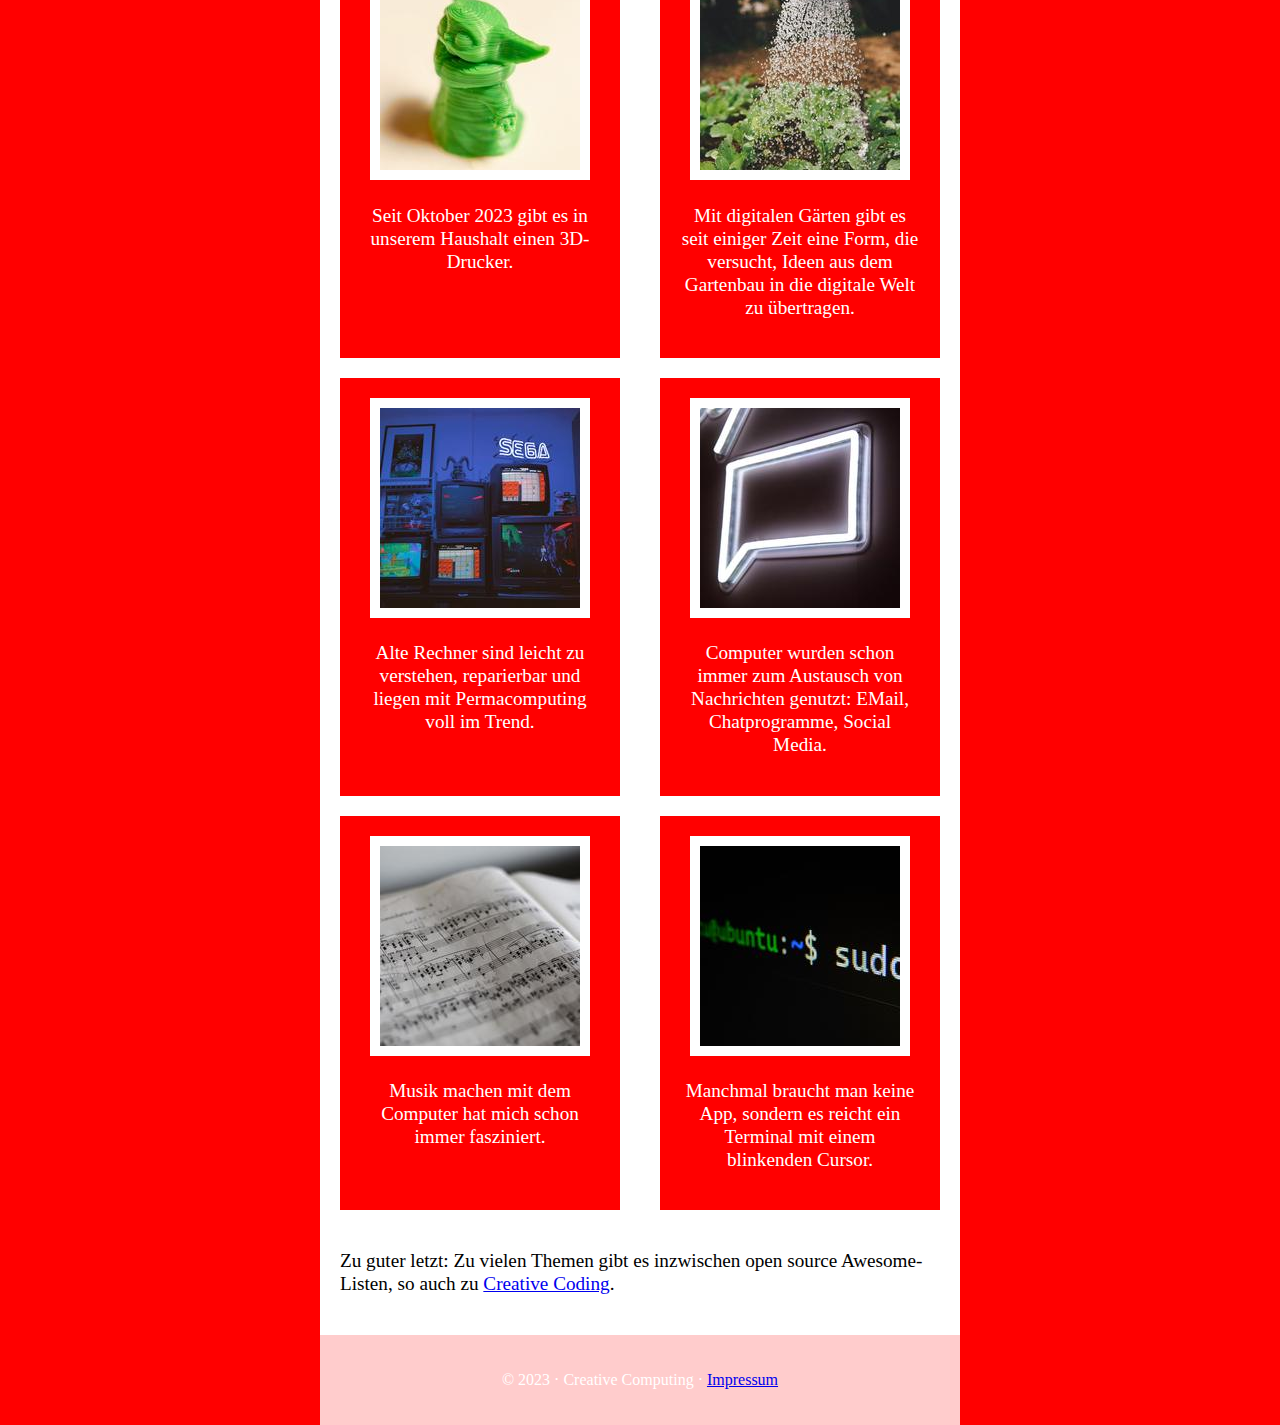
==== commit 16b2ce36: "Added Musik" ====
--- a/docs/index.html
+++ b/docs/index.html
@@ -46,6 +46,11 @@
       <p>Computer wurden schon immer zum Austausch von Nachrichten genutzt: EMail, Chatprogramme, Social Media. 
 </p>
     </a>
+    <a title="Musik" href="./musik.html">
+      <img alt="Musik" src="./images/musik-200.jpg">
+      <p>Musik machen mit dem Computer hat mich schon immer fasziniert. 
+</p>
+    </a>
     <a title="Das Tildeverse" href="./tildeverse.html">
       <img alt="Tildeverse" src="./images/tilde-200.jpg">
       <p>Manchmal braucht man keine App, sondern es reicht ein Terminal mit einem blinkenden Cursor. 
